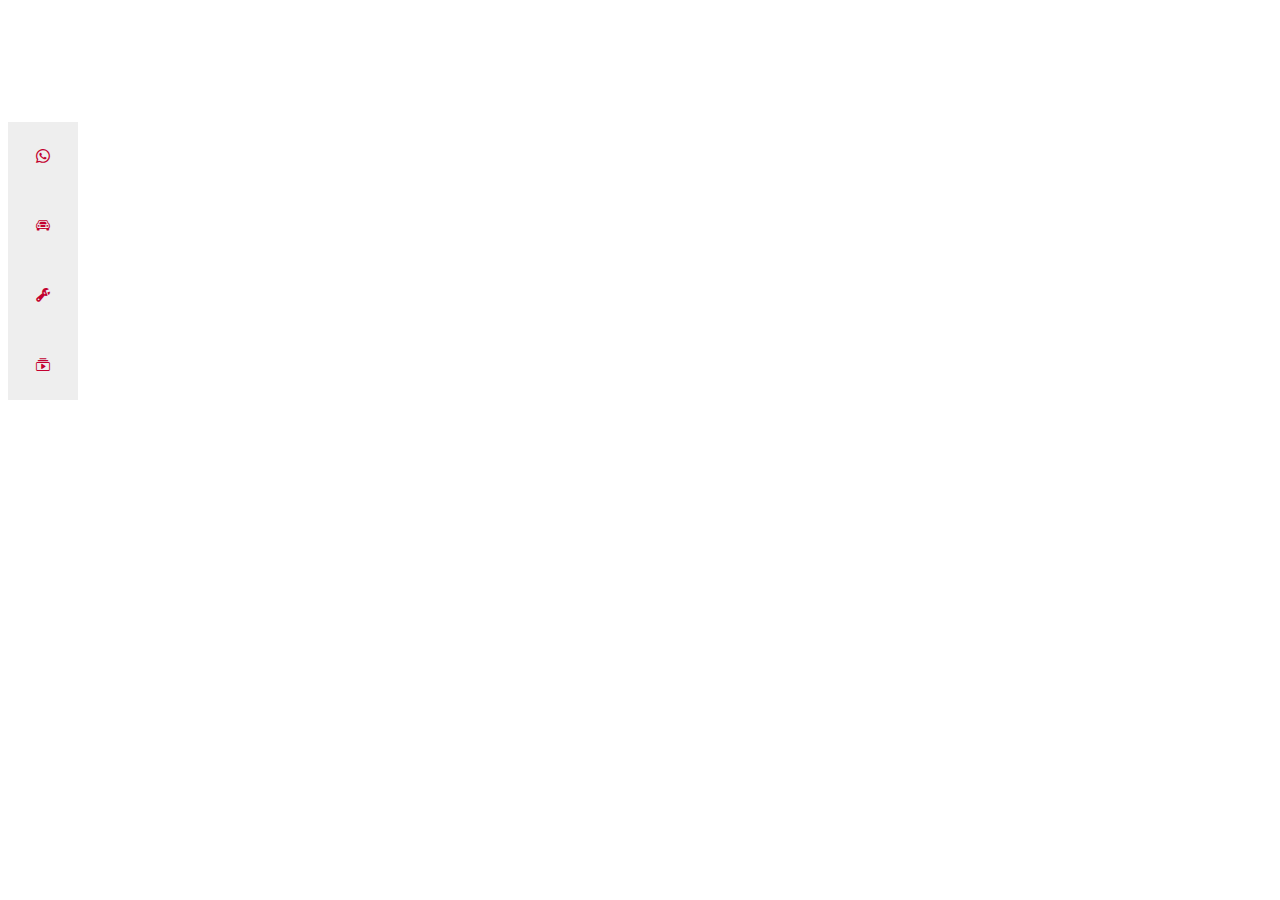
==== index.html @ 3f5aa5d8 "Merge branch 'main' into develop" ====
<!DOCTYPE html>
<html lang="en">
<head>
    <meta charset="UTF-8">
    <meta http-equiv="X-UA-Compatible" content="IE=edge">
    <meta name="viewport" content="width=device-width, initial-scale=1.0">
    <!--AGREGANDO REFERENCIA A JQUERY-->
    <script src="https://code.jquery.com/jquery-3.1.1.min.js"></script>
    <!--AGREGANDO BOOTSTRAP 5.2-->
    <script src="https://cdn.jsdelivr.net/npm/@popperjs/core@2.11.5/dist/umd/popper.min.js" integrity="sha384-Xe+8cL9oJa6tN/veChSP7q+mnSPaj5Bcu9mPX5F5xIGE0DVittaqT5lorf0EI7Vk" crossorigin="anonymous"></script>
    <script src="https://cdn.jsdelivr.net/npm/bootstrap@5.2.0/dist/js/bootstrap.min.js" integrity="sha384-ODmDIVzN+pFdexxHEHFBQH3/9/vQ9uori45z4JjnFsRydbmQbmL5t1tQ0culUzyK" crossorigin="anonymous"></script>    
    <!--AGREGANDO REFERENCIA A LOS ÍCONOS DE BOOTSTRAP-->
    <link rel="stylesheet" href="https://cdn.jsdelivr.net/npm/bootstrap-icons@1.9.1/font/bootstrap-icons.css">
    <!--AGREGANDO REFERENCIA AL CSS INTERNO-->
    <link rel="stylesheet" href="styles/style.css">
    <!--AGREGANDO REFERENCIA AL JS PROPIO-->
    <script language="JavaScript" type="text/javascript" src="scripts/script.js"></script>
    <!-- TÍTULO DE LA PÁGINA-->
    <title>Venta de Vehículos</title>
</head>
<body>
    <!--NAVBAR VA AQUÍ-->
    <!--SLIDER VA AQUÍ-->
    <!--RESTO DEL BODY-->
    <div class="container-xl text-center mt-5 text-uppercase" id="listaautos">

    </div>
    <!--MENÚ FLOTANTE A LA DERECHA-->


    <nav>
        <ul class="menuflotante">
          <li>
            <div class="home-icon">
                <i class="bi bi-whatsapp"></i>
            </div>
          </li>
          <li>
            <div class="about-icon">
                <i class="bi bi-car-front"></i>
            </div>
          </li>
          <li>
            <div class="work-icon">
                <i class="bi bi-wrench-adjustable"></i>
            </div>
          </li>
          <li>
            <div class="mail-icon">
                <i class="bi bi-collection-play"></i>
            </div>
          </li>
        </ul>
      </nav>
           
</body>
</html>
---- styles/style.css ----
*,*:before,*:after {
	box-sizing: border-box;
}
/*
:after {
	content: "";
}
*/
body {
    padding: 100px 0;
    max-width:640px;
	font-family: 'Montserrat', sans-serif;
	font-size: 14px;
    line-height:1.4;

}

nav {
    float: left;
	position: relative;
	top: 0;
    left: 0;
	background: transparent;
}

nav ul {
    list-style: none;
	text-align: center;
}

nav ul li {
	position: relative;
    width: 70px;
    cursor: pointer;
	background: #eeeeee;
    color: #c3002f;
	text-transform: uppercase;
	transition:all .4s ease-out;
}

nav ul li:after {
	position: absolute;
	background: #c3002f;
	color: white;
	top:0;
	left: 70px;
	width: 70px; height: 100%;
    opacity:.5;
    transform: perspective(400px) rotateY(90deg);
	transform-origin: 0 100%;
	transition:all .4s ease-out;
}

nav ul li:nth-child(1):after { 
	content: "Mensaje";
	line-height: 88px;
}
nav ul li:nth-child(2):after { 
	content: "Cotice";
	line-height: 88px;
}
nav ul li:nth-child(3):after { 
	content: "Soporte";
	line-height: 85px;
}
nav ul li:nth-child(4):after { 
	content: "Video";
	line-height: 70px;
}

nav ul li:hover {
	transform: translateX(-70px);
}

nav ul li:hover:after {
  opacity: 1;
	transform: perspective(400px) rotateY(0deg) scale(1) ;
}


nav ul li > div {
	display: inline-block;
	padding: 25px 0;
	background: transparent;
}

nav ul li div { position: relative; }

.menuflotante{
    padding-left: 0;
}

/* Footer */

a {
	color: #C1C1C1;
}

a:hover {
	text-decoration: underline !important;
	color: white;
}

.footer {
	margin-top: auto;
	padding-left: 0;
	padding-right: 0;
}

.sub-footer {
	background-color: #1A1A1A;
	padding-left: 70px;
	padding-right: 70px;
	margin: auto;
}

.sp-footer {
	background-color: black;
	padding-left: 170px;
	padding-right: 70px;
	margin: 0px;
}

.bi-facebook, .bi-twitter, .bi-youtube, .bi-instagram {
	margin: 0 10px;
}

.icons {
	margin-bottom: 30px;
}

.carousel-mail{
	width: 100%;
}

.slide{
	width: 100%;
}

.imgCarousel{
	width: 100%;
	height: 750px;
}

.miniatura{
	width: 100px !important;
}


.img-contenedor{
    position: relative;
    display: inline-block;
    text-align: left;
}
.texto-encima{
    position: absolute;
	color: #fff;
    top: 50px;
    left: 50px;
}

.sub-texto-encima{
	position: absolute;
	color: #fff;
    top: 100px;
    left: 50px;
}

p{
	text-align: justify;
}

.precio{
	text-align: center;
}

.card{
	padding: 5px;
	width: 100%;
	height: 100%;
	border: #f4f4f4 2px;
	border-radius: 5px;
	text-align: center;
	background-color: #f4f4f4;
	box-shadow: 0px 0px 7px 7px #C1C1C1;
}

.card h2{
	color: #c3002f;
}

.card button{
	width: 50%;
	height: 50px;
	border: none;
	background-color: #c3002f;
	color: #fff;
}
.cotizar{
	text-align: center;
}

.card button:hover{
	background-color: #c3002edf;
	text-decoration: none;
	/*box-shadow: 0px 0px 1px 1px  #c3002f;*/
	
}

.cotizar a{
	color: #fff;
	text-decoration: none;
}

.card:hover{
	background-color: #f4f4f4;
	box-shadow: 1px 1px 10px 10px #C1C1C1;
}

.thumbnail{
	margin-top: 10px;
}

.imgSec:hover{
	border: #c3002f solid 1px;
	box-shadow: 0px 0px 2px 2px #c3002f;	
	cursor: pointer;
}

/*Acordion*/
.accordion {
	background-color: #555;
	color: #fff;
	cursor: pointer;
	padding: 18px;
	width: 100%;
	border: none;
	text-align: left;
	outline: none;
	font-size: 15px;
	transition: 0.4s;
	border-top: 1px solid #fff;
	
  }
  
  .active, .accordion:hover {
	background-color: #c3002f;
	color: #fff;
  }
  
  .accordion:after {
	content: '\002B';
	color: #777;
	font-weight: bold;
	float: right;
	margin-left: 5px;
	color: #fff;
  }
  
  .active:after {
	content: "\2212";
	color: #fff;
  }
  
  .panel {
	padding: 0 18px;
	background-color: white;
	max-height: 0;
	overflow: hidden;
	transition: max-height 0.8s ease-out;
  }

  .accord-firt{
	border-top-left-radius: 5px;
	border-top-right-radius: 5px;
  }

 main img{
	width: 100%;
	border-radius: 5px;
	margin: 1px;
}

.panel{
	text-align: center;
	padding: 1px;
}
/*
.info-padre{
	position: relative;
}
*/
/*
.info-caract{
	position: absolute;
	top: 50%;
	left: 50%;
	transform: translate(-50%, -50%);
}
*/
.carac-desempeno, .carac-exterior, .carac-interior, .carac-seguridad{
	padding: 10px;
}

.info-caract{
	background-color:#777;
	color: #fff;
	border-radius: 4px;
	padding: 10px;
	width: 100%;
	height: 100%;
}

.tabla-esp table {
	border-collapse: collapse;
	width: 100%;
  }
  
.tabla-esp table th, td {
	padding: 8px;
	text-align: left;
	border-bottom: 1px solid #c3002f;
  }

table td span{
	color: #c3002f;
	font-size: 20px;
}

.tabla-esp table tr:hover {
	background-color: #fbf0f2;
  }

 .lateralDetalle{
	font-style: oblique;
	font-weight: bold;
	width: 30%;
 }

 .tabla-det table{
	width: 100%;
 }

 .tabla-det i{
	color: #c3002f;
 }

 .titulo{
	width: 100%;
	padding: 8px;
	text-align: center;
	border-bottom: 3px #c3002f solid;
 }
/*Fin Acordion*/

/*estilos para los Tabs*/

@import url(https://fonts.googleapis.com/css?family=Open+Sans:400,700);
/*
body {
  background: #B1A7A0;
	color: #FCF9F4;
  font-family: "Open Sans", "Arial";
}
*/
main {
	width: 100%;
	height: auto;
	margin: 30px auto;
	background: #3F3F3D;
	color: #fff;
	padding: 30px;
	box-shadow: 0 3px 5px rgba(0,0,0,0.2);
}
input[name=css-tabs] {
  display: none;
}
main a {
	color: #c3002f;
}
#tabs {
	padding: 0 0 0 50px;
	width: calc(100% + 50px);
	margin-left: -50px;
	background: #2B2A28;
	height: 80px;
	border-bottom: 5px solid #c3002f;
	box-shadow: 0 3px 5px rgba(0,0,0,0.2);
}
#tabs::before {
	
	display: block;
	position: absolute;
	z-index: -100;
	width: 100%;
	left: 0;
	margin-top: 16px;
	height: 80px;
	background: #2B2A28;
	border-bottom: 5px solid #c3002f;
}
#tabs::after {
	content: "";
	display: block;
	position: absolute;
	z-index: 0;
	height: 80px;
	width: 102px;
	background: #c3002f;
	transition: transform 400ms;
}
#tabs label {
	position: relative;
	z-index: 100;
	display: block;
	float: left;
  	font-size: 11px;
	text-transform: uppercase;
	text-align: center;
	width: 100px;
	height: 100%;
	border-right: 1px dotted #575654;
	cursor: pointer;
}
#tabs label:first-child {
	border-left: 1px dotted #575654;
}
#tabs label::before {
	content: "";
	display: block;
	height: 30px;
	width: 30px;
	background-position: center;
	background-repeat: no-repeat;
	background-size: contain;
	filter: invert(40%);
	margin: 10px auto;
}
#tab1::before {
	background-image: url(https://s3-us-west-2.amazonaws.com/s.cdpn.io/106891/paper-plane.png);
}
#tab2::before {
	background-image: url(https://s3-us-west-2.amazonaws.com/s.cdpn.io/106891/big-cloud.png);
}
#tab3::before {
	background-image: url(https://s3-us-west-2.amazonaws.com/s.cdpn.io/106891/folding-brochure.png);
}
#tab4::before {
	background-image: url(https://s3-us-west-2.amazonaws.com/s.cdpn.io/106891/mans-silhouette.png);
}
#radio1:checked ~ #tabs #tab1::before, #radio2:checked ~ #tabs #tab2::before, #radio3:checked ~ #tabs #tab3::before, #radio4:checked ~ #tabs #tab4::before {
	filter: invert(100%);
}
#radio1:checked ~ #tabs::after {
	transform: translateX(0);
}
#radio2:checked ~ #tabs::after {
	transform: translateX(101px);
}
#radio3:checked ~ #tabs::after {
	transform: translateX(202px);
}
#radio4:checked ~ #tabs::after {
	transform: translateX(303px);
}
#content {
	position: relative;
	height: 500px;
}
#content::before {
	
	display: block;
	position: absolute;
	width: 0;
	height: 0;
	margin-left: -50px;
	border-top: 8px solid #000;
	border-right: 10px solid #000;
	border-left: 10px solid transparent;
	border-bottom: 8px solid transparent;
}
#content::after {
	
	display: block;
	position: absolute;
	width: 0;
	height: 0;
	margin-left: calc(100% + 30px);
	border-top: 8px solid #000;
	border-left: 10px solid #000;
	border-right: 10px solid transparent;
	border-bottom: 8px solid transparent;
}
#content section {
	position: absolute;
	transform: translateY(50px);
	opacity: 0;
	transition: transform 500ms, opacity 500ms;
}
#radio1:checked ~ #content #content1, #radio2:checked ~ #content #content2, #radio3:checked ~ #content #content3, #radio4:checked ~ #content #content4 {
	transform: translateY(0);
	opacity: 1;
}

.seccionTabs{
	height: auto;
}

@media (max-width:990px) {
	main{
		height: 980px;
	}
}



@media (max-width:482px) {

	main{
		height: 1020px;
	}

	#tabs label{
		position: relative;
		z-index: 100;
		display: block;
		float: left;
		font-size: 7px;
		text-transform: uppercase;
		text-align: center;
		width: 70px;
		height: 100%;
		border-right: 1px dotted #575654;
		cursor: pointer;
	}

	main input{
		width: 70px;
		height: 100%;
	}

	#tabs::after {
		content: "";
		display: block;
		position: absolute;
		z-index: 0;
		height: 80px;
		width: 72px;
		background: #c3002f;
		transition: transform 400ms;
	}
	#tabs::before {
	
		display: block;
		position: absolute;
		z-index: -100;
		width: 100%;
		left: 0;
		margin-top: 16px;
		height: 80px;
		background: #2B2A28;
		border-bottom: 5px solid #c3002f;
	}

	#radio1:checked ~ #tabs::after {
		transform: translateX(0);
	}
	#radio2:checked ~ #tabs::after {
		transform: translateX(70px);
	}
	#radio3:checked ~ #tabs::after {
		transform: translateX(140px);
	}
	#radio4:checked ~ #tabs::after {
		transform: translateX(210px);
	}

	.lateralDetalle{
		font-style: oblique;
		font-weight: bold;
		width: 50%;
	 }
	
}



/* paginaDetalle actualizado (responsive) */
.card-title, .card-text {
	margin-top: 10px;
	margin-left: 10px;
}

.foot-titles {
	text-align: center !important;
}

.seleccionar-vehiculo {
	height: 5px;
	width: 10%;
	padding: 0px;
	margin-left: 14px;
	opacity: 1;
	background-color: #c3002f;
	border-width: 0;
}

.car-name, .cta-explore, .cta-explore-btn {
	text-decoration: none;
	color: black;
	display: inline-block;
}

.car-name:hover {
	text-decoration: none !important;
	color: black;
}

.cta-explore:hover {
	color: #c3002f;
	text-decoration: none !important;
	transition: all .3s;
}

.cta-explore:hover ~ a {
	color: #c3002f;
	scale: 2;
	transition: all 0.5s;
	position: relative;
	margin-left: 10px;
	top: 1px;
}

.cta-division {
	border-style: dashed;
	opacity: 1;
	border-color: #c3002f;
}

.vehicle-strapling {
	font-weight: bold;
}

.imagencarro{
	width: 25em;
	height: 12em;
}
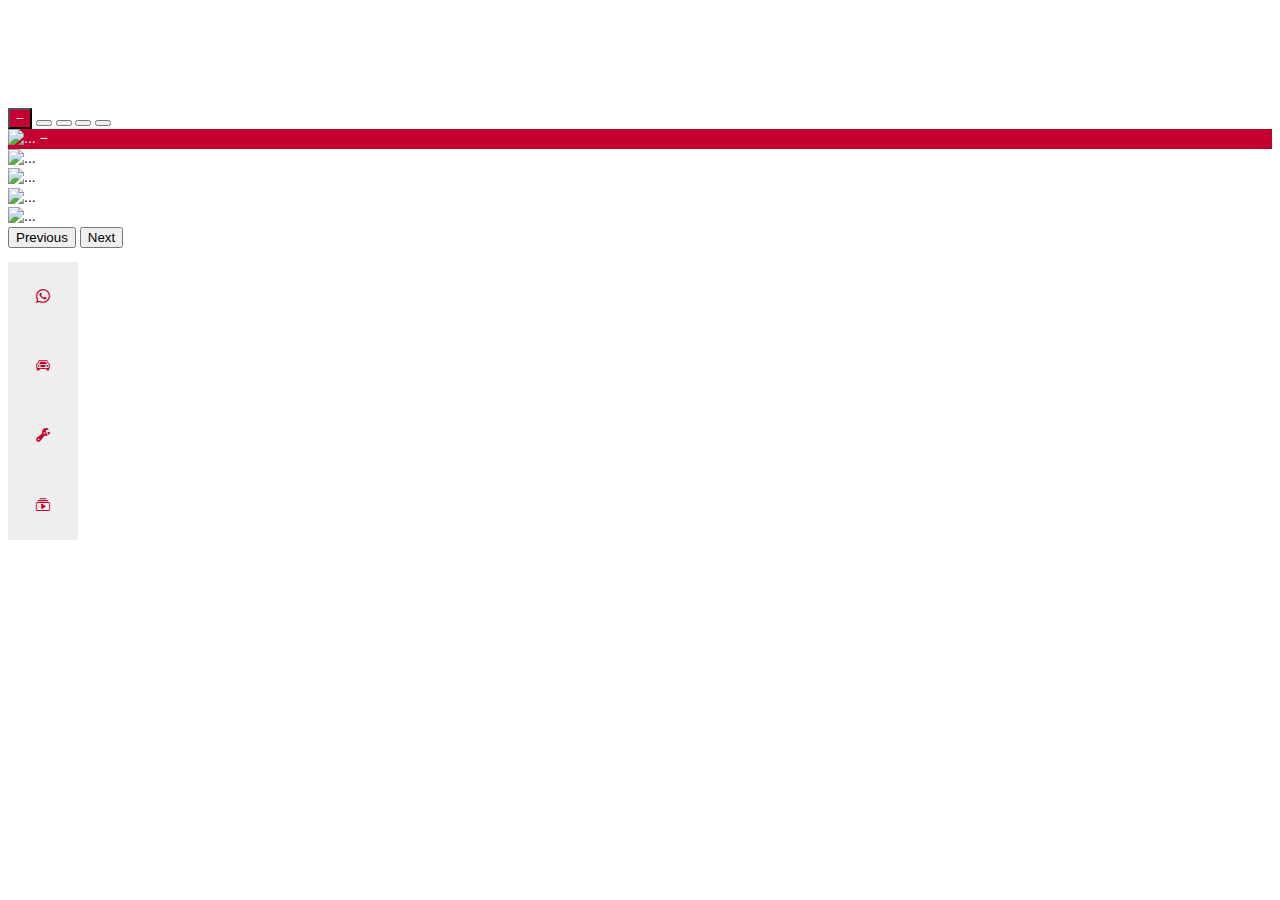
==== commit 37448450: "Agregar el slider de vuelta" ====
--- a/index.html
+++ b/index.html
@@ -21,6 +21,45 @@
 <body>
     <!--NAVBAR VA AQUÍ-->
     <!--SLIDER VA AQUÍ-->
+
+    <div class="carousel-mail">
+      <div id="carouselExampleIndicators" class="carousel slide" data-bs-ride="true">
+          <div class="carousel-indicators">
+            <button type="button" data-bs-target="#carouselExampleIndicators" data-bs-slide-to="0" class="active" aria-current="true" aria-label="Slide 1"></button>
+            <button type="button" data-bs-target="#carouselExampleIndicators" data-bs-slide-to="1" aria-label="Slide 2"></button>
+            <button type="button" data-bs-target="#carouselExampleIndicators" data-bs-slide-to="2" aria-label="Slide 3"></button>
+            <button type="button" data-bs-target="#carouselExampleIndicators" data-bs-slide-to="3" aria-label="Slide 4"></button>
+            <button type="button" data-bs-target="#carouselExampleIndicators" data-bs-slide-to="4" aria-label="Slide 5"></button>
+          </div>
+          <div class="carousel-inner">
+            <div class="carousel-item active">
+              <img class="imgCarousel" src="img/car-1.jpg" class="d-block w-100" alt="...">
+            </div>
+            <div class="carousel-item">
+              <img class="imgCarousel" src="img/car-2.jpg" class="d-block w-100" alt="...">
+            </div>
+            <div class="carousel-item">
+              <img class="imgCarousel" src="img/car-3.jpg" class="d-block w-100" alt="...">
+            </div>
+            <div class="carousel-item">
+              <img class="imgCarousel" src="img/car-4.jpg" class="d-block w-100" alt="...">
+            </div>
+            <div class="carousel-item">
+              <img class="imgCarousel" src="img/car-5.jpg" class="d-block w-100" alt="...">
+            </div>
+          </div>
+          <button class="carousel-control-prev" type="button" data-bs-target="#carouselExampleIndicators" data-bs-slide="prev">
+            <span class="carousel-control-prev-icon" aria-hidden="true"></span>
+            <span class="visually-hidden">Previous</span>
+          </button>
+          <button class="carousel-control-next" type="button" data-bs-target="#carouselExampleIndicators" data-bs-slide="next">
+            <span class="carousel-control-next-icon" aria-hidden="true"></span>
+            <span class="visually-hidden">Next</span>
+          </button>
+        </div>
+
+  </div>
+   
     <!--RESTO DEL BODY-->
     <div class="container-xl text-center mt-5 text-uppercase" id="listaautos">
 
--- a/styles/style.css
+++ b/styles/style.css
@@ -8,7 +8,6 @@
 */
 body {
     padding: 100px 0;
-    max-width:640px;
 	font-family: 'Montserrat', sans-serif;
 	font-size: 14px;
     line-height:1.4;
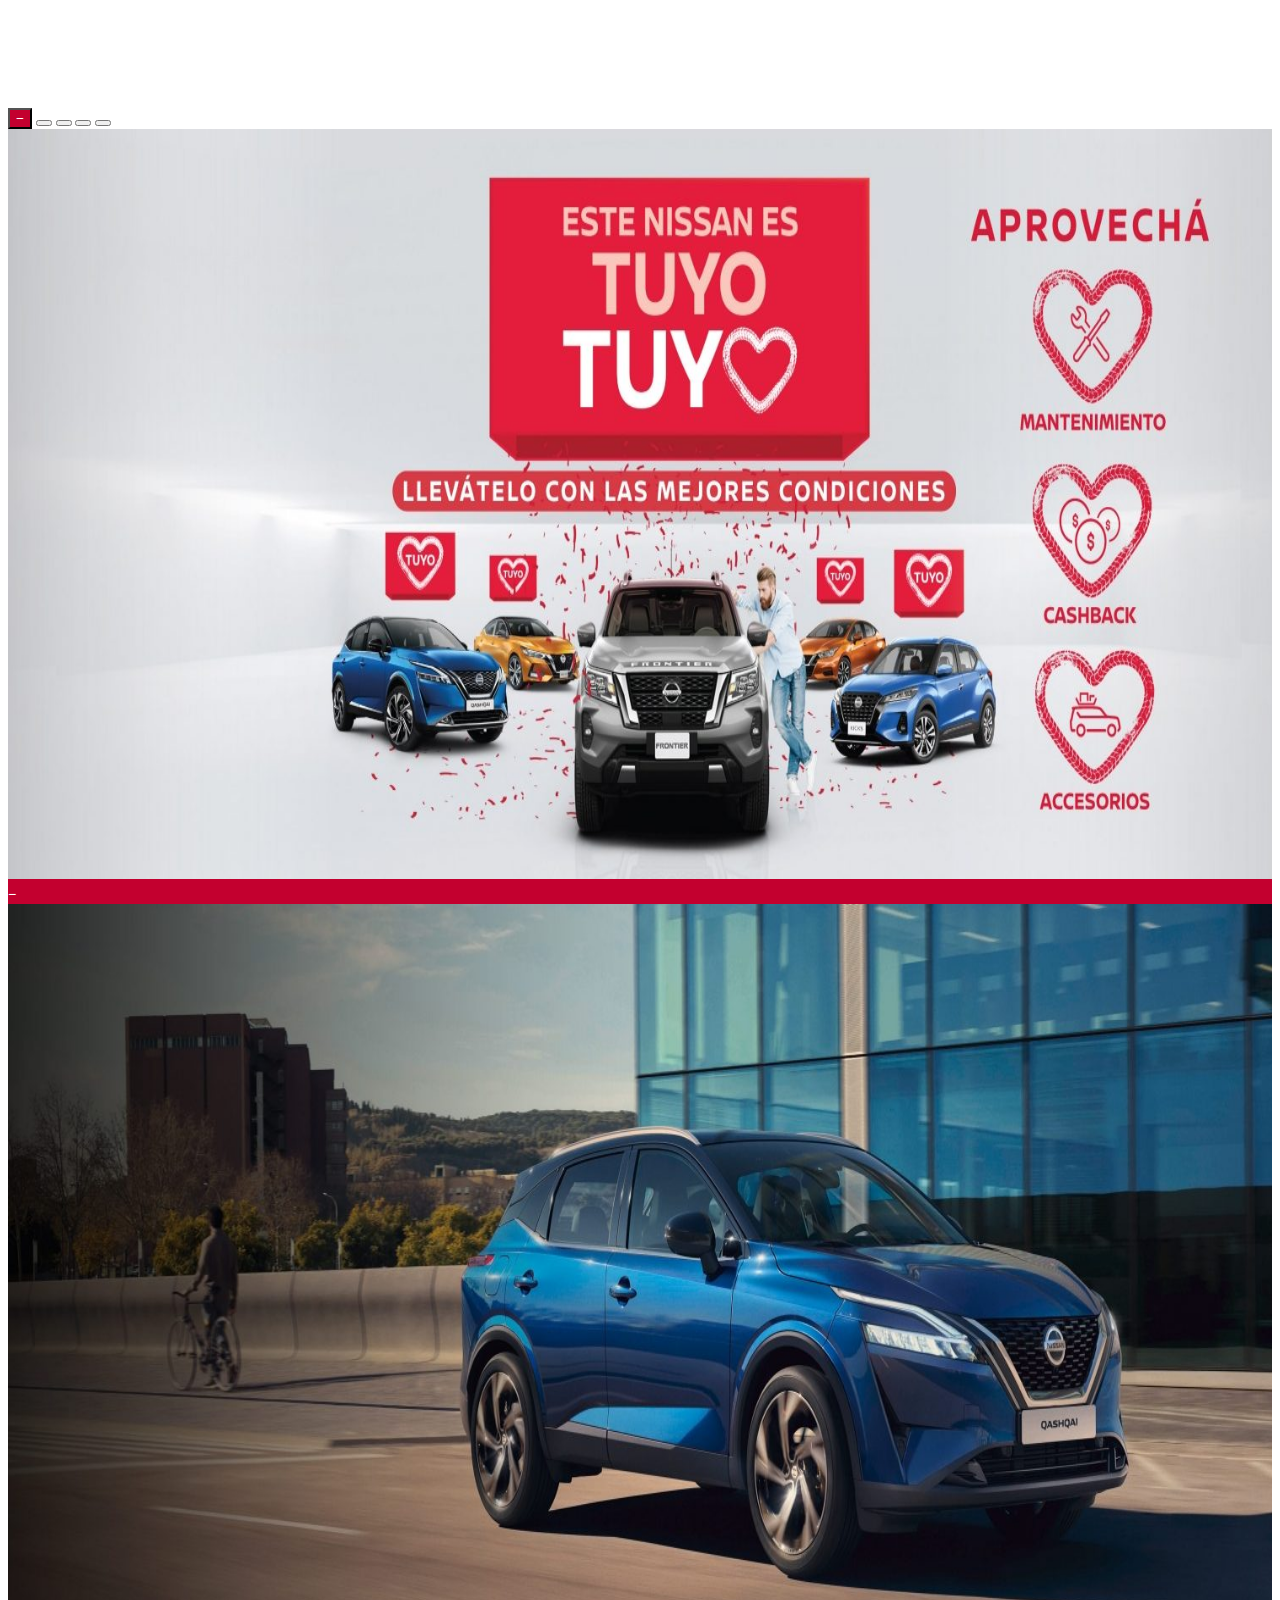
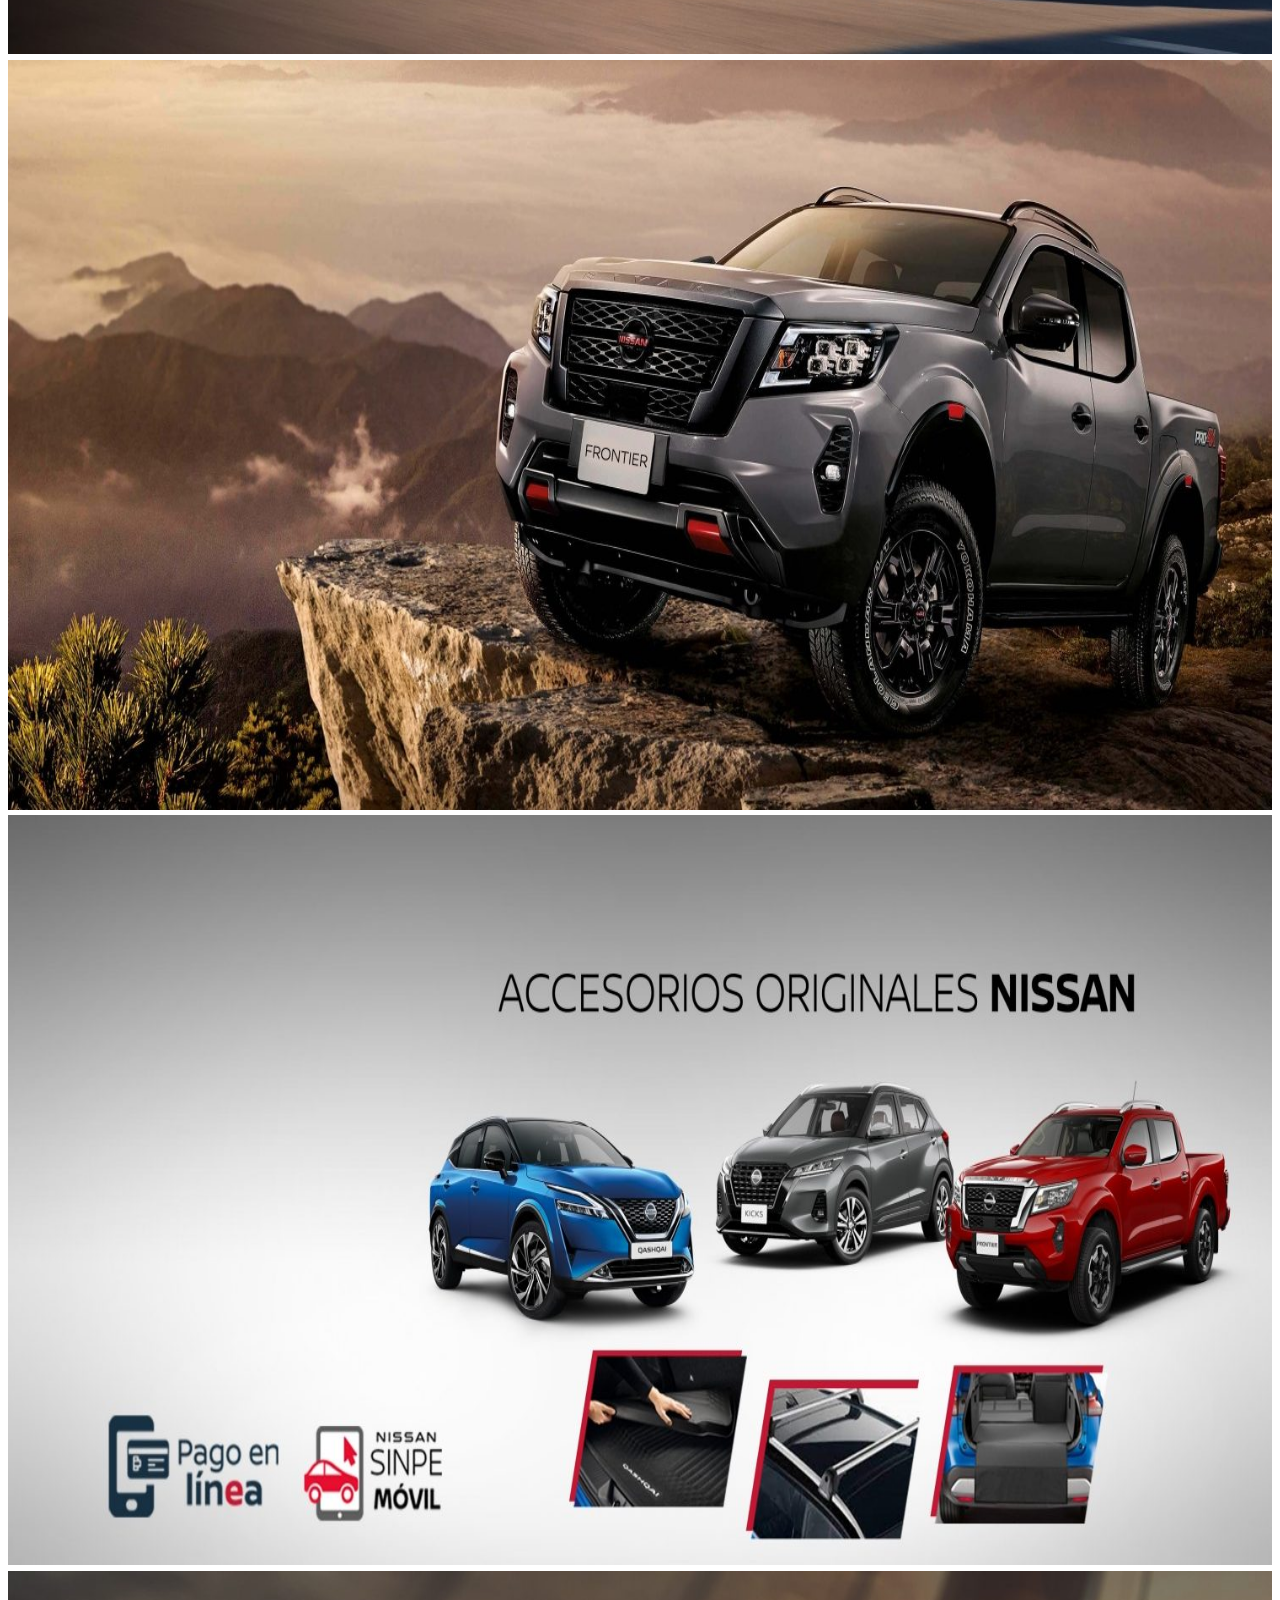
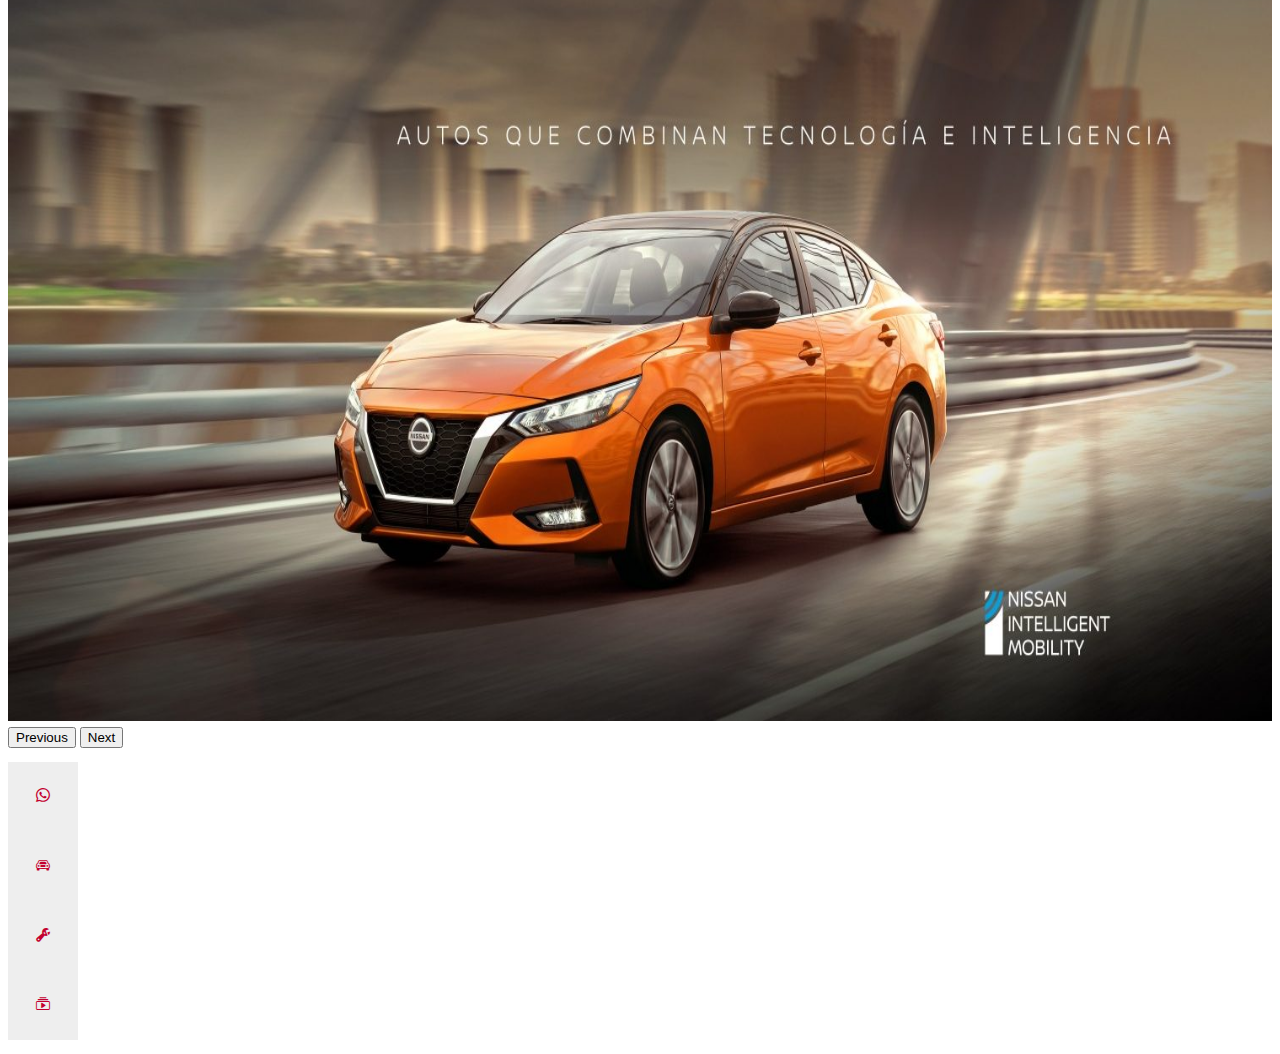
==== commit f5e61ca1: "Recuperando cambios perdidos" ====
--- a/index.html
+++ b/index.html
@@ -6,6 +6,8 @@
     <meta name="viewport" content="width=device-width, initial-scale=1.0">
     <!--AGREGANDO REFERENCIA A JQUERY-->
     <script src="https://code.jquery.com/jquery-3.1.1.min.js"></script>
+    <!--REFERENCIA A BOOTSTRAP 5.2-->
+    <link href="https://cdn.jsdelivr.net/npm/bootstrap@5.2.0/dist/css/bootstrap.min.css" rel="stylesheet" integrity="sha384-gH2yIJqKdNHPEq0n4Mqa/HGKIhSkIHeL5AyhkYV8i59U5AR6csBvApHHNl/vI1Bx" crossorigin="anonymous">
     <!--AGREGANDO BOOTSTRAP 5.2-->
     <script src="https://cdn.jsdelivr.net/npm/@popperjs/core@2.11.5/dist/umd/popper.min.js" integrity="sha384-Xe+8cL9oJa6tN/veChSP7q+mnSPaj5Bcu9mPX5F5xIGE0DVittaqT5lorf0EI7Vk" crossorigin="anonymous"></script>
     <script src="https://cdn.jsdelivr.net/npm/bootstrap@5.2.0/dist/js/bootstrap.min.js" integrity="sha384-ODmDIVzN+pFdexxHEHFBQH3/9/vQ9uori45z4JjnFsRydbmQbmL5t1tQ0culUzyK" crossorigin="anonymous"></script>    
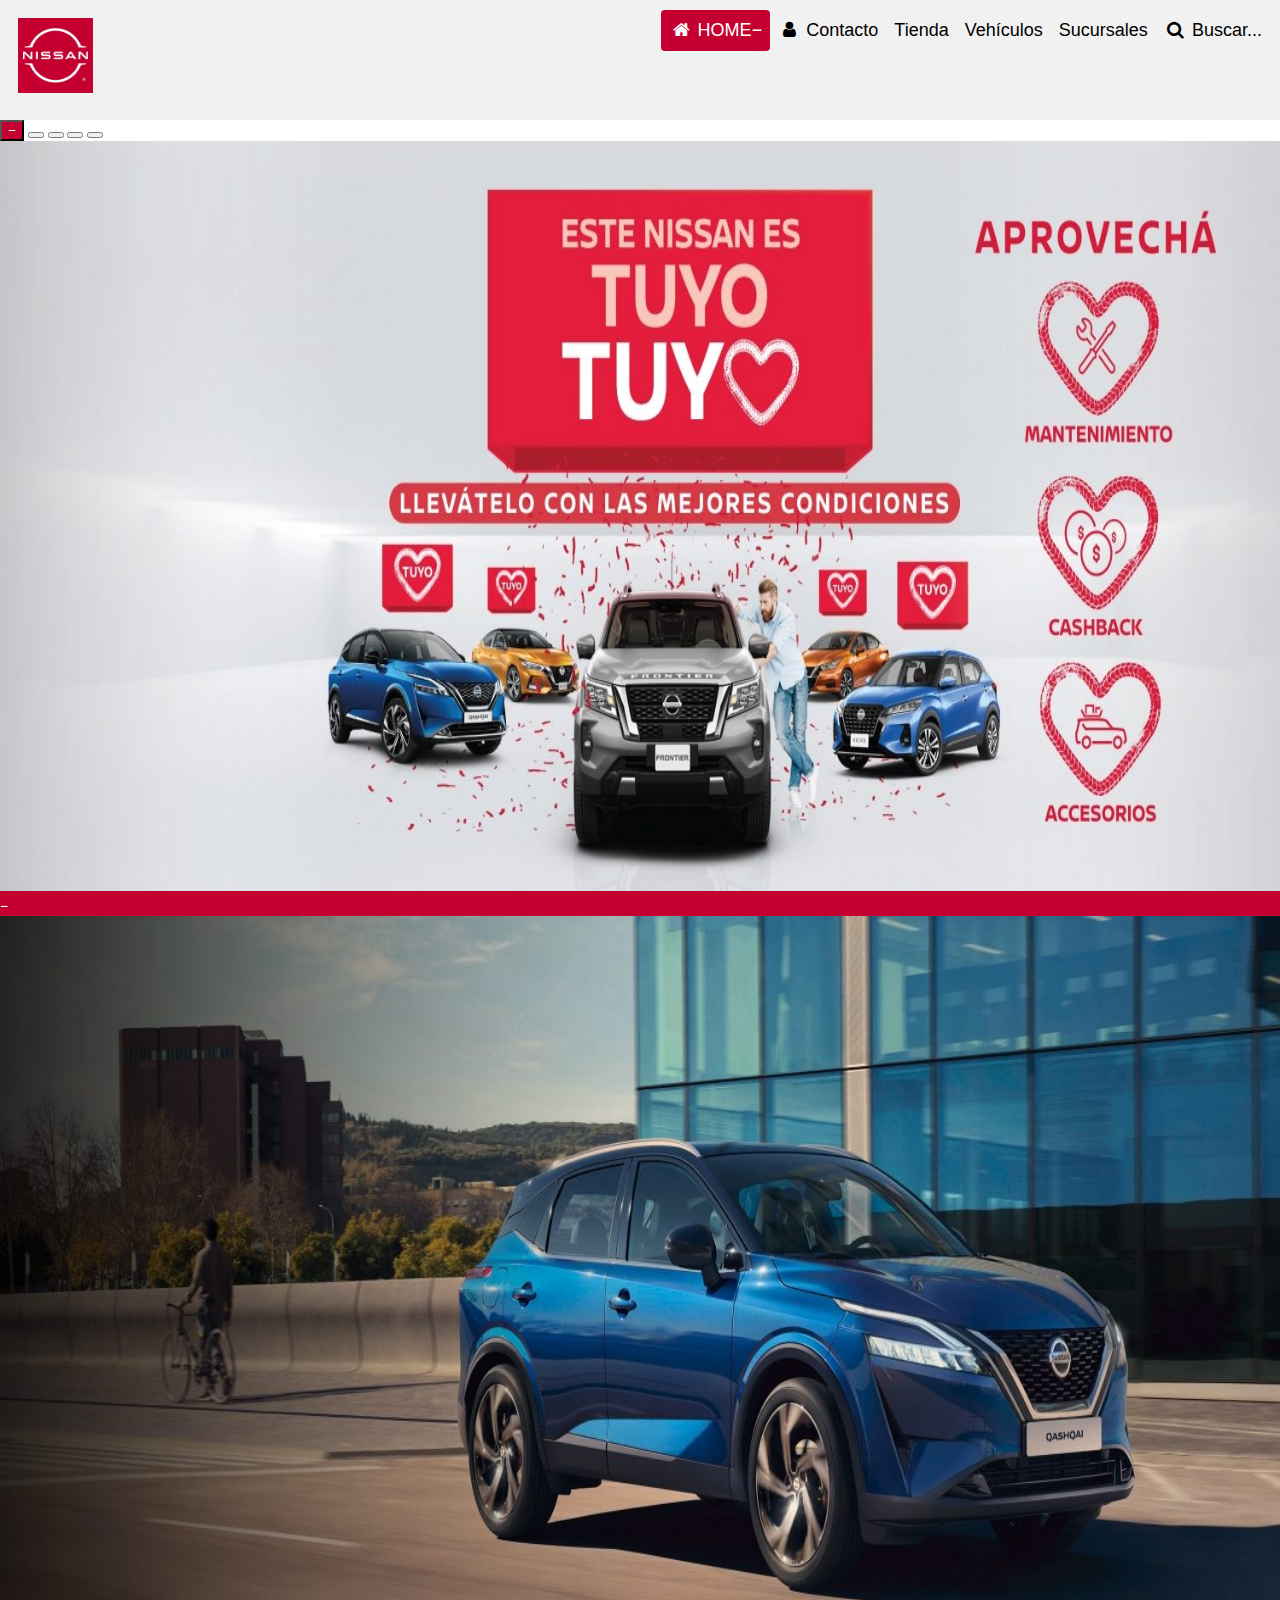
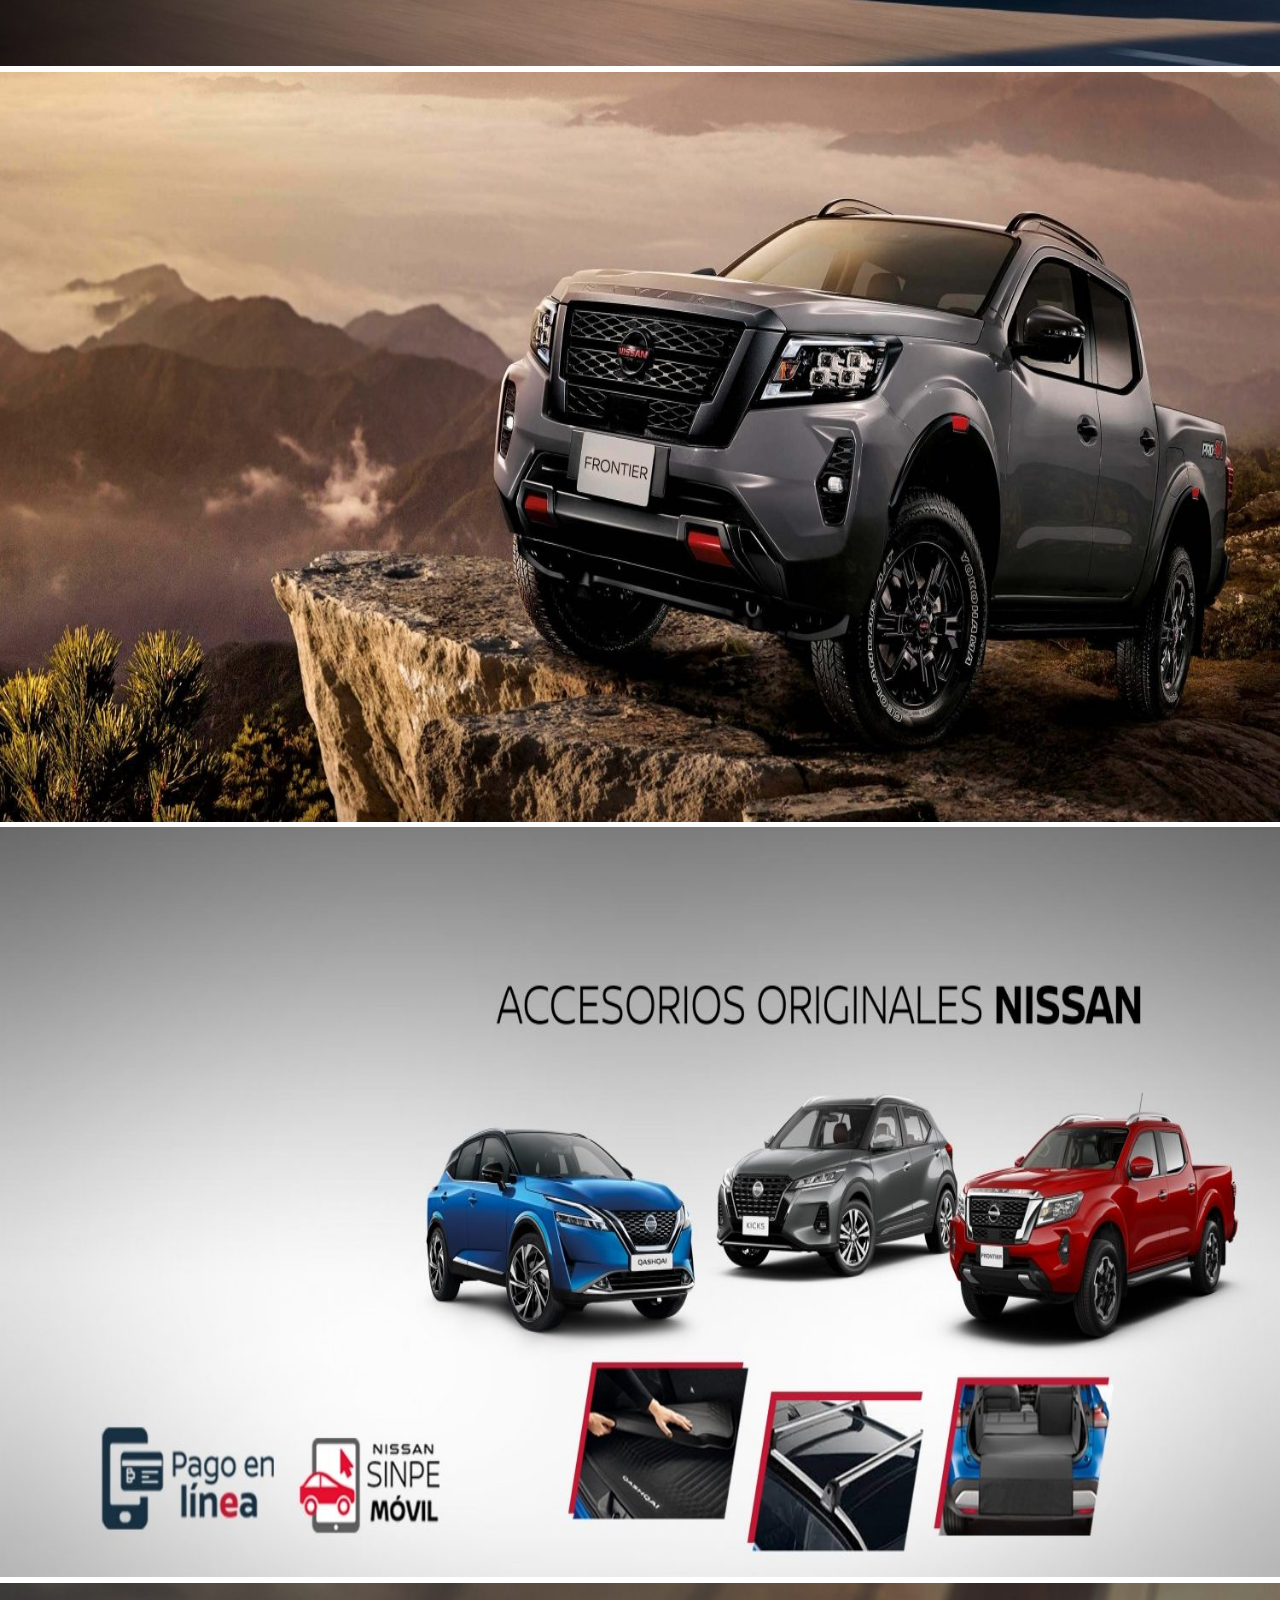
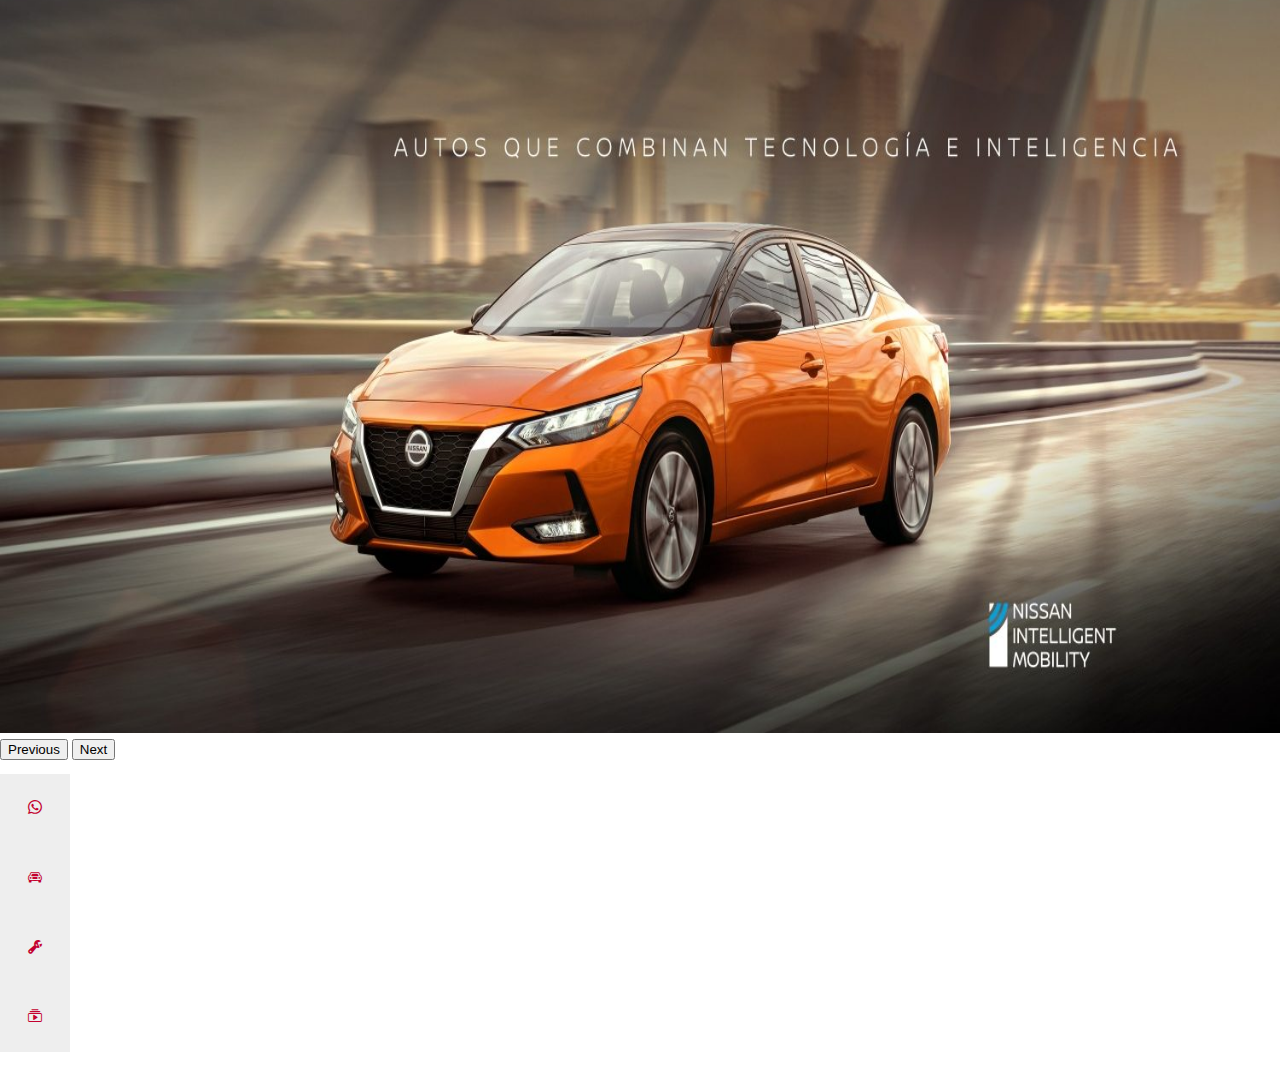
==== commit 6d356043: "navbar pendiente iconos y json completo" ====
--- a/index.html
+++ b/index.html
@@ -17,11 +17,26 @@
     <link rel="stylesheet" href="styles/style.css">
     <!--AGREGANDO REFERENCIA AL JS PROPIO-->
     <script language="JavaScript" type="text/javascript" src="scripts/script.js"></script>
+    <!--Iconos NUEVO-->
+    <link rel="stylesheet" href="https://cdnjs.cloudflare.com/ajax/libs/font-awesome/4.7.0/css/font-awesome.min.css">
     <!-- TÍTULO DE LA PÁGINA-->
     <title>Venta de Vehículos</title>
 </head>
 <body>
     <!--NAVBAR VA AQUÍ-->
+    <div class="header">
+      <a href="#default" class="logo"><img src="img/logo.jpg" alt=""></a>
+      <div class="header-right">
+        <a class="active" href="#home"><i class="fa fa-fw fa-home"></i> HOME</a>
+        <a href="#contact"><i class="fa fa-fw fa-user"></i> Contacto </a>
+        <a href="#about"> <i class="fa-regular fa-store"></i> Tienda </a>
+        <a href="#about"> <i class="fa-solid fa-cars"></i> Vehículos </a>
+        <a href="#about"><i class="fa-solid fa-car-building"></i> Sucursales </a>
+        <a href=""><i class="fa fa-fw fa-search"></i> Buscar... </a>
+      </div>
+    </div>
+
+
     <!--SLIDER VA AQUÍ-->
 
     <div class="carousel-mail">
@@ -93,6 +108,9 @@
           </li>
         </ul>
       </nav>
+
+
+
            
 </body>
 </html>--- a/styles/style.css
+++ b/styles/style.css
@@ -7,11 +7,12 @@
 }
 */
 body {
-    padding: 100px 0;
+    /*padding: 100px 0;*/ /*nuevo*/
 	font-family: 'Montserrat', sans-serif;
 	font-size: 14px;
     line-height:1.4;
-
+	margin: 0; /*nuevo*/
+	
 }
 
 nav {
@@ -645,3 +646,72 @@
 	height: 12em;
 }
 
+/*NAVBAR*/
+
+
+  
+  .header {
+	
+
+	background-color: #f1f1f1;
+	padding: 10px 10px;
+	position: fixed;
+  	top: 0;
+	width: 100%;
+	height: 120px;
+	text-align: center;
+	justify-content: center;
+
+  }
+  
+  .header a {
+	float: left;
+	color: black;
+	text-align: center;
+	padding: 8px;
+	text-decoration: none;
+	font-size: 18px; 
+	/* line-height: 25px; */
+	border-radius: 4px;
+	
+  }
+  
+
+  
+  .header a:hover {
+	background-color: #ddd;
+	color: black;
+	text-transform: none;
+  }
+  
+  .header a.active {
+	background-color: #c3002f;
+	color: white;
+	text-decoration: none;
+  }
+  
+  .header-right {
+	float: right;
+	align-items: center;
+  }
+  
+  @media screen and (max-width: 500px) {
+	.header a {
+	  float: none;
+	  display: block;
+	  text-align: left;
+	}
+	
+	.header-right {
+	  float: none;
+	}
+
+  }
+
+  .carousel-mail{
+	margin-top: 120px;
+  }
+
+  .header img{
+	width: 75px;
+  }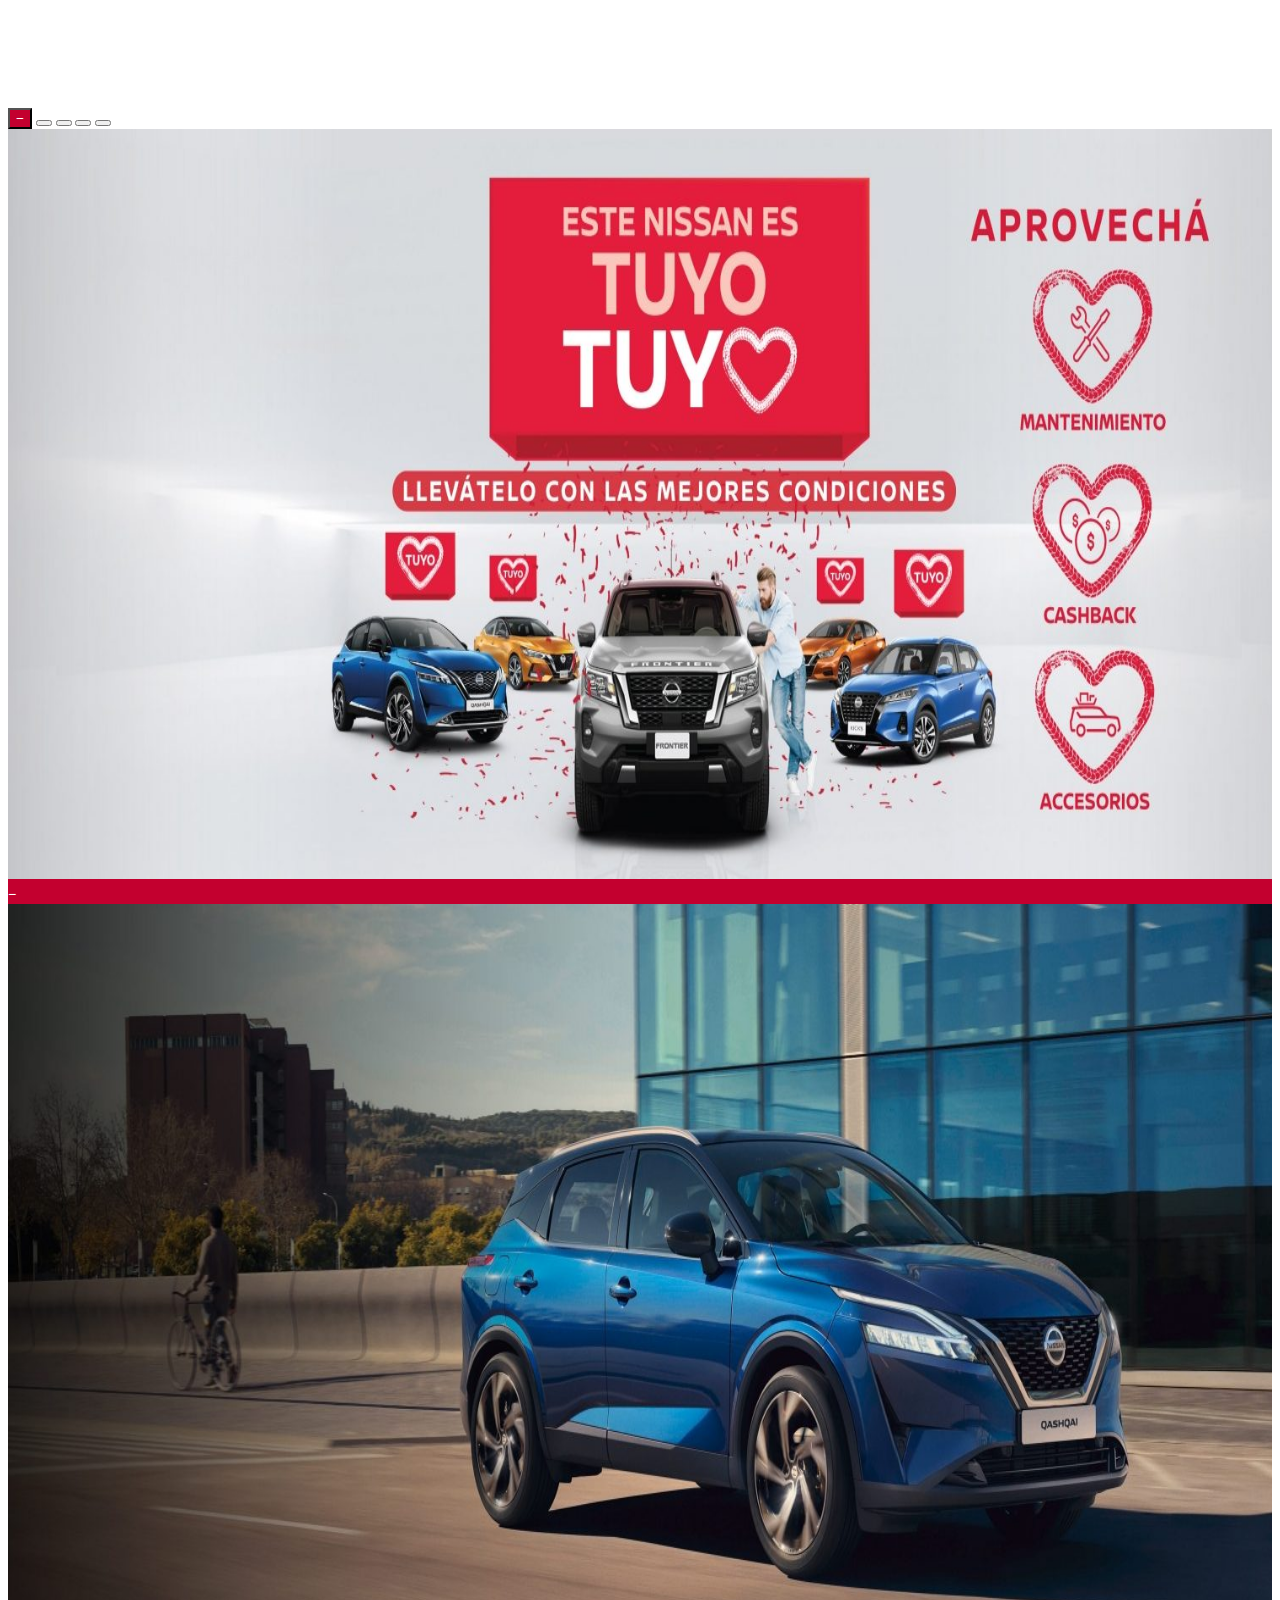
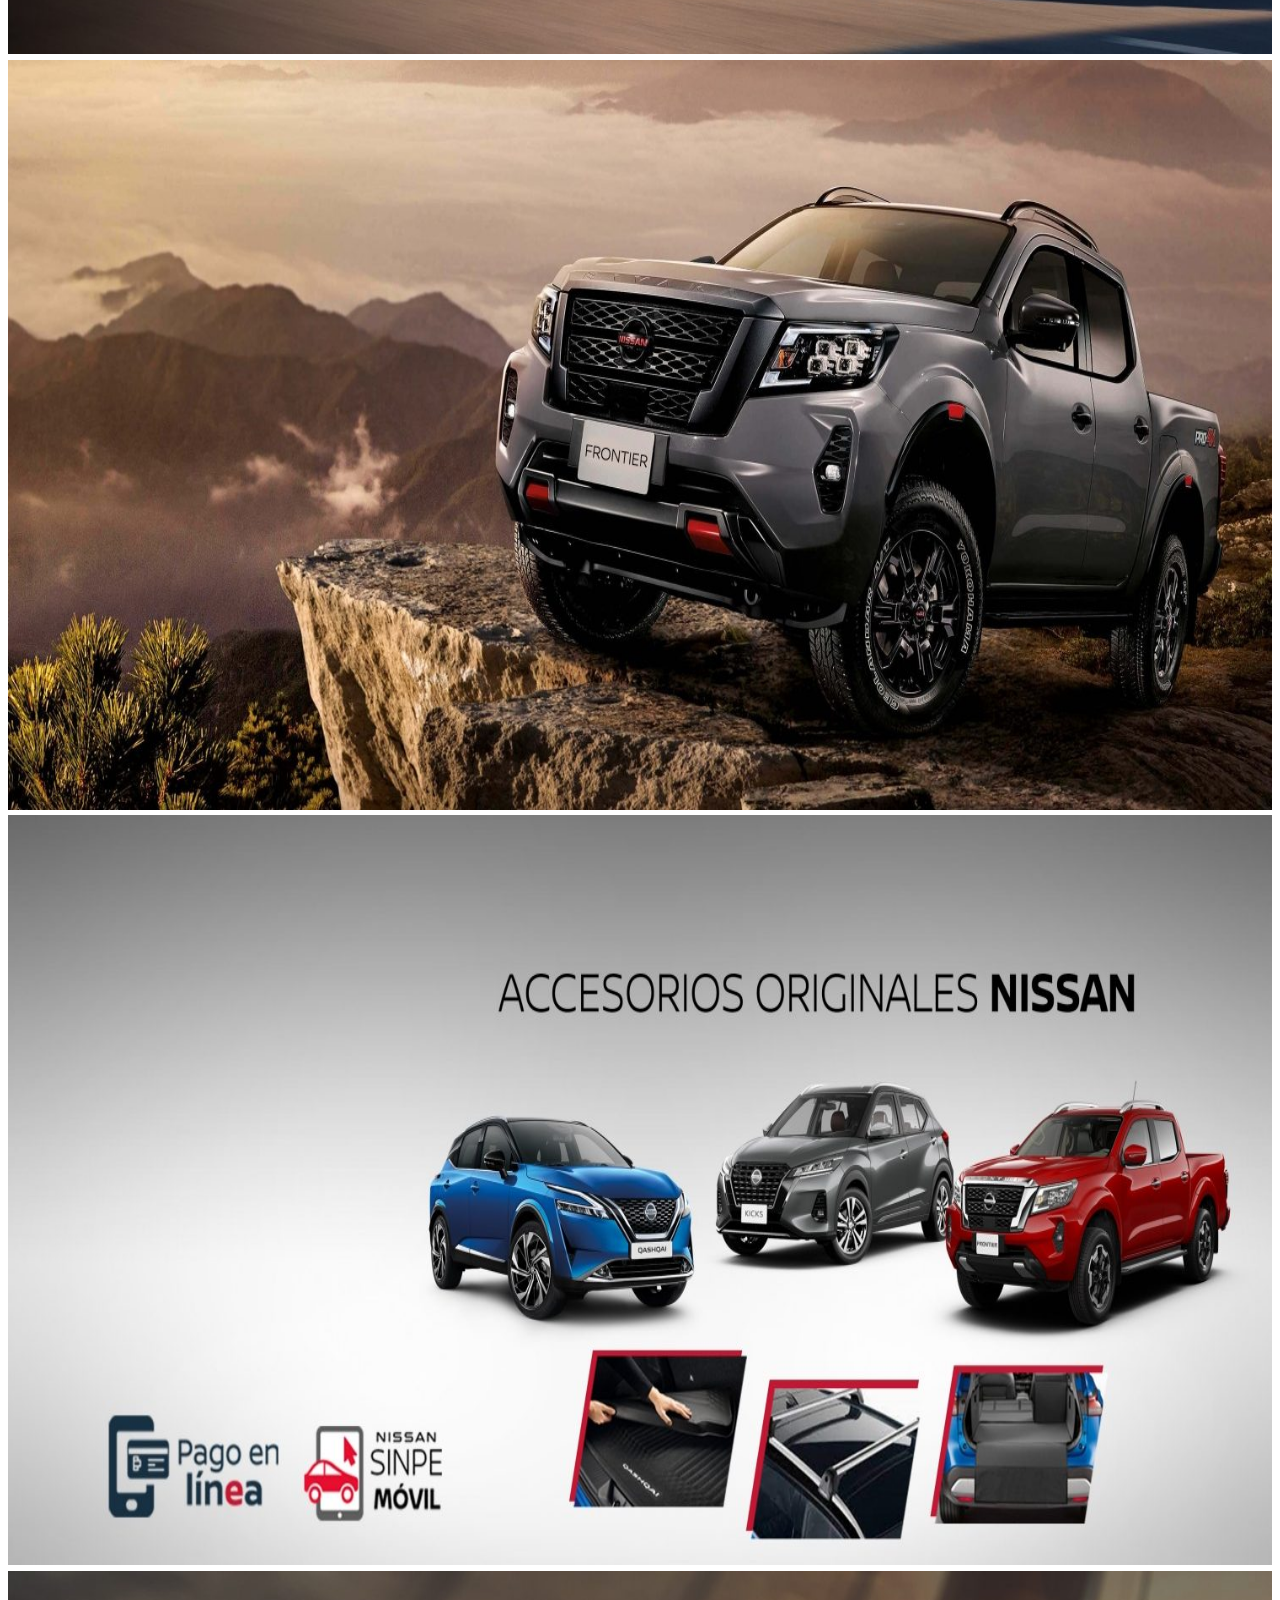
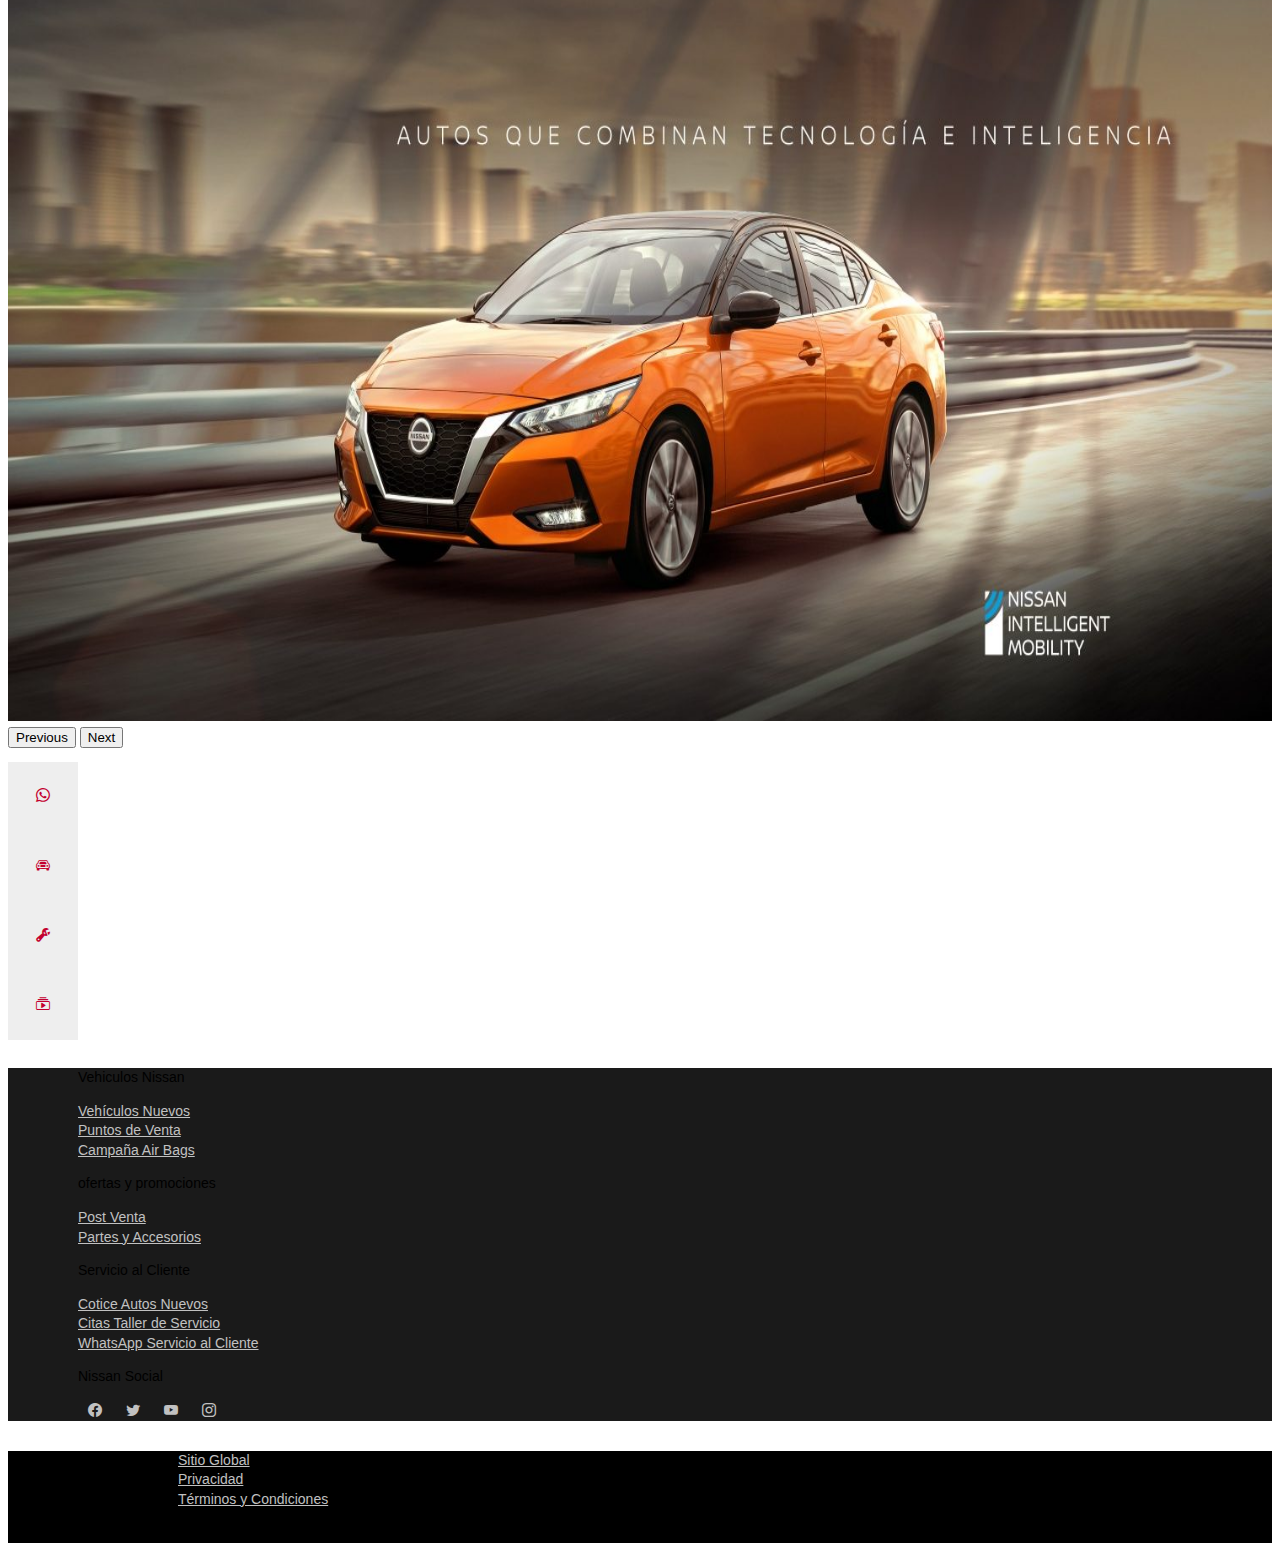
==== commit 30caba35: "Agregando el footer" ====
--- a/index.html
+++ b/index.html
@@ -17,26 +17,11 @@
     <link rel="stylesheet" href="styles/style.css">
     <!--AGREGANDO REFERENCIA AL JS PROPIO-->
     <script language="JavaScript" type="text/javascript" src="scripts/script.js"></script>
-    <!--Iconos NUEVO-->
-    <link rel="stylesheet" href="https://cdnjs.cloudflare.com/ajax/libs/font-awesome/4.7.0/css/font-awesome.min.css">
     <!-- TÍTULO DE LA PÁGINA-->
     <title>Venta de Vehículos</title>
 </head>
 <body>
     <!--NAVBAR VA AQUÍ-->
-    <div class="header">
-      <a href="#default" class="logo"><img src="img/logo.jpg" alt=""></a>
-      <div class="header-right">
-        <a class="active" href="#home"><i class="fa fa-fw fa-home"></i> HOME</a>
-        <a href="#contact"><i class="fa fa-fw fa-user"></i> Contacto </a>
-        <a href="#about"> <i class="fa-regular fa-store"></i> Tienda </a>
-        <a href="#about"> <i class="fa-solid fa-cars"></i> Vehículos </a>
-        <a href="#about"><i class="fa-solid fa-car-building"></i> Sucursales </a>
-        <a href=""><i class="fa fa-fw fa-search"></i> Buscar... </a>
-      </div>
-    </div>
-
-
     <!--SLIDER VA AQUÍ-->
 
     <div class="carousel-mail">
@@ -109,8 +94,73 @@
         </ul>
       </nav>
 
-
-
-           
+      <!-- FOOTER VA AQUI -->
+      <div class="container-fluid text-white footer">
+        <div class="row pt-3 sub-footer text-center">
+          <!-- vehiculos nissan -->
+          <div class="col-xs-12 col-md-6 col-lg-3">
+            <p class="h5 mb-4 text-uppercase">Vehiculos Nissan</p>
+            <div class="mb-3">
+              <a href="#" class="text-decoration-none">Vehículos Nuevos</a>
+            </div>
+            <div class="mb-3">
+              <a href="#" class="text-decoration-none">Puntos de Venta</a>
+            </div>
+            <div class="mb-3">
+              <a href="#" class="text-decoration-none">Campaña Air Bags</a>
+            </div>
+          </div>
+          <!-- ofertas y promociones -->
+          <div class="col-xs-12 col-md-6 col-lg-3">
+            <p class="h5 mb-4 text-uppercase">ofertas y promociones</p>
+            <div class="mb-3">
+              <a href="#" class="text-decoration-none">Post Venta</a>
+            </div>
+            <div class="mb-3">
+              <a href="#" class="text-decoration-none">Partes y Accesorios</a>
+            </div>
+          </div>
+          <!-- servicio al cliente -->
+          <div class="col-xs-12 col-md-6 col-lg-3">
+            <p class="h5 mb-4 text-uppercase">Servicio al Cliente</p>
+            <div class="mb-3">
+              <a href="#" class="text-decoration-none">Cotice Autos Nuevos</a>
+            </div>
+            <div class="mb-3">
+              <a href="#" class="text-decoration-none">Citas Taller de Servicio</a>
+            </div>
+            <div class="mb-3">
+              <a href="#" class="text-decoration-none">WhatsApp Servicio al Cliente</a>
+            </div>
+          </div>
+          <!-- nissan social -->
+          <div class="col-xs-12 col-md-6 col-lg-3">
+            <p class="h5 mb-4 text-uppercase">Nissan Social</p>
+            <div class="icons">
+              <a href="#" class="bi bi-facebook"></a>
+              <a href="#" class="bi bi-twitter"></a>
+              <a href="#" class="bi bi-youtube"></a>
+              <a href="#" class="bi bi-instagram"></a>
+            </div>
+          </div>
+        </div>
+        <!-- final negro del footer -->
+        <div class="sp-footer pt-3">
+          <div class="row">
+            <div class="col-xs-12 col-md-6">
+              <a href="#" class="text-start text-decoration-none">Sitio Global</a>
+            </div>
+              <div class="col-xs-12 col-md-3 col-lg-2">
+                <a href="#" class="text-decoration-none">Privacidad</a>
+              </div>
+              <div class="col-xs-12 col-md-3 col-lg-2">
+                <a href="#" class="text-decoration-none">Términos y Condiciones</a>
+              </div>
+              <div class="col-xs-12 col-md-3 col-lg-2">
+                <p class="copyright-text">© Nissan 2022</p>
+              </div>
+          </div>
+        </div>
+      </div>      
 </body>
 </html>--- a/styles/style.css
+++ b/styles/style.css
@@ -7,12 +7,13 @@
 }
 */
 body {
-    /*padding: 100px 0;*/ /*nuevo*/
+    padding: 100px 0 0 0;
 	font-family: 'Montserrat', sans-serif;
 	font-size: 14px;
     line-height:1.4;
-	margin: 0; /*nuevo*/
-	
+	display: flex;
+	flex-direction: column;
+	min-height: 100vh;
 }
 
 nav {
@@ -88,6 +89,7 @@
 
 .menuflotante{
     padding-left: 0;
+	float: left;
 }
 
 /* Footer */
@@ -646,72 +648,3 @@
 	height: 12em;
 }
 
-/*NAVBAR*/
-
-
-  
-  .header {
-	
-
-	background-color: #f1f1f1;
-	padding: 10px 10px;
-	position: fixed;
-  	top: 0;
-	width: 100%;
-	height: 120px;
-	text-align: center;
-	justify-content: center;
-
-  }
-  
-  .header a {
-	float: left;
-	color: black;
-	text-align: center;
-	padding: 8px;
-	text-decoration: none;
-	font-size: 18px; 
-	/* line-height: 25px; */
-	border-radius: 4px;
-	
-  }
-  
-
-  
-  .header a:hover {
-	background-color: #ddd;
-	color: black;
-	text-transform: none;
-  }
-  
-  .header a.active {
-	background-color: #c3002f;
-	color: white;
-	text-decoration: none;
-  }
-  
-  .header-right {
-	float: right;
-	align-items: center;
-  }
-  
-  @media screen and (max-width: 500px) {
-	.header a {
-	  float: none;
-	  display: block;
-	  text-align: left;
-	}
-	
-	.header-right {
-	  float: none;
-	}
-
-  }
-
-  .carousel-mail{
-	margin-top: 120px;
-  }
-
-  .header img{
-	width: 75px;
-  }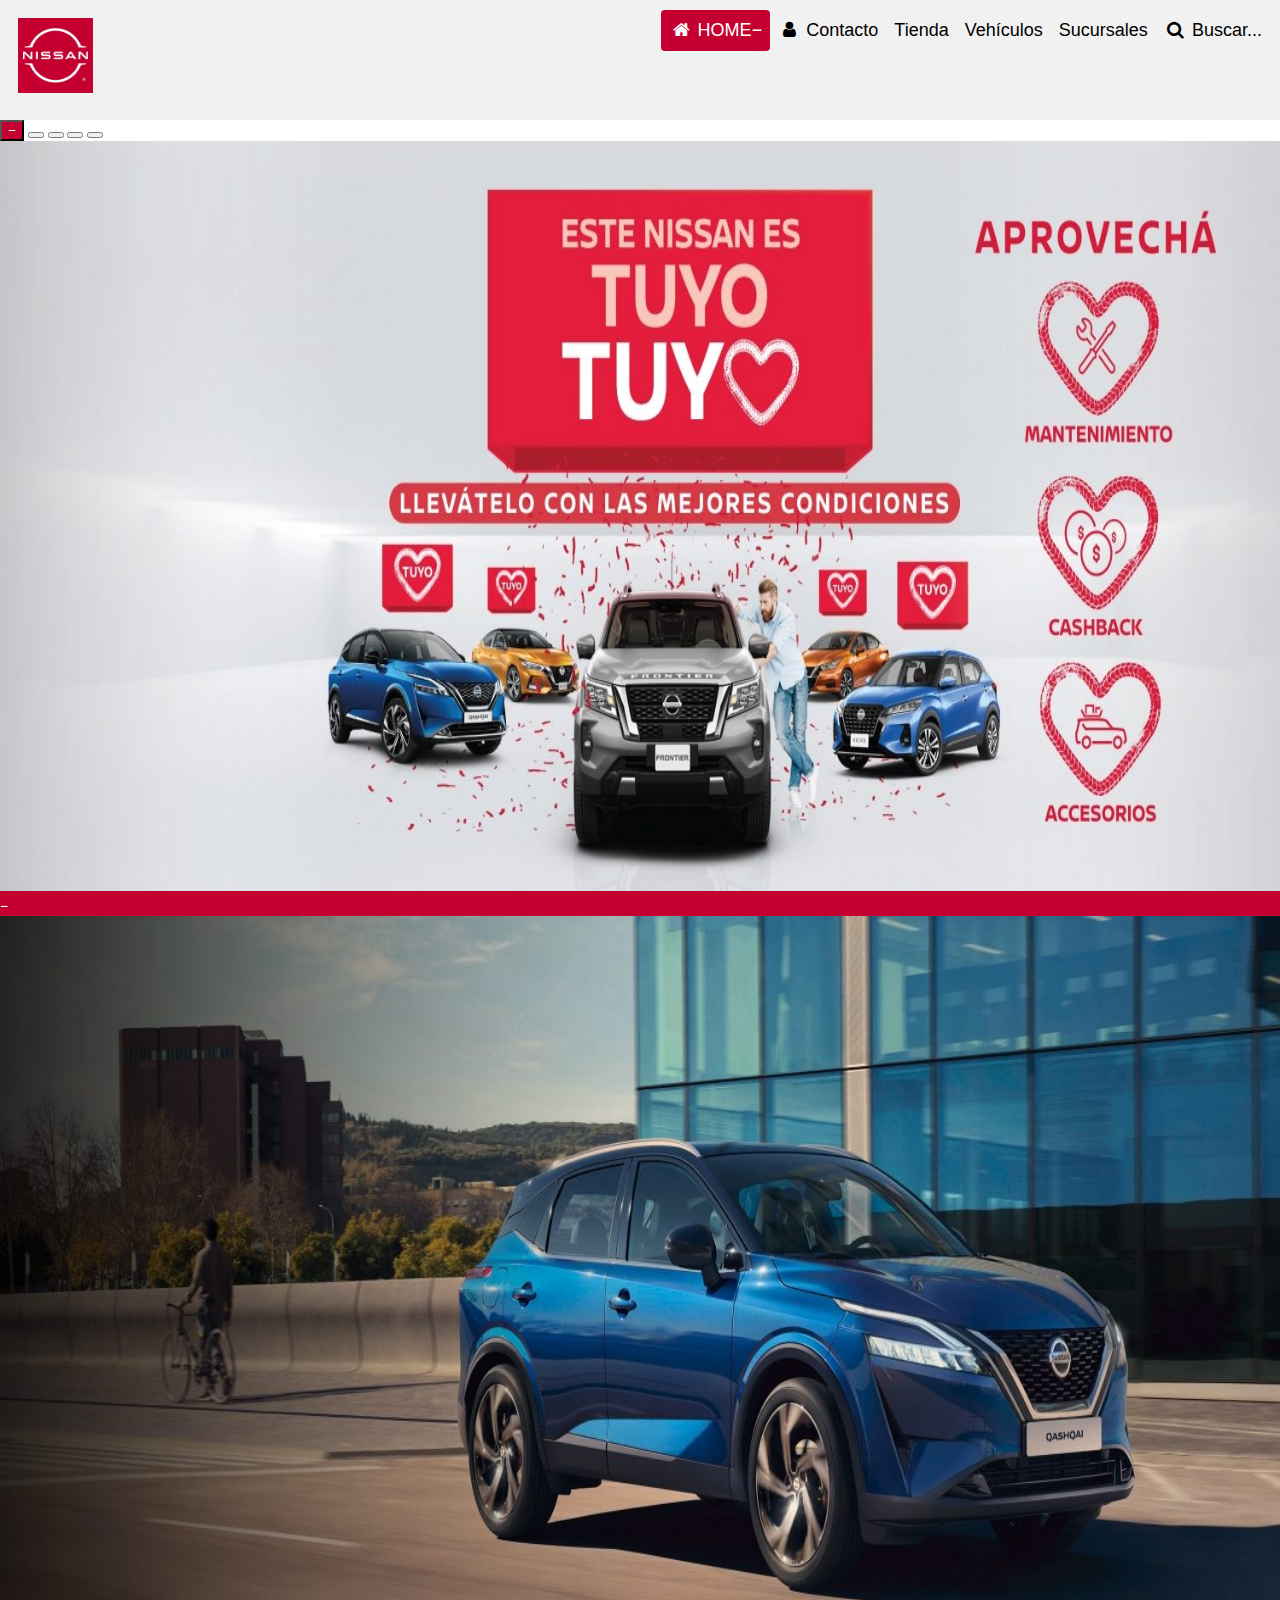
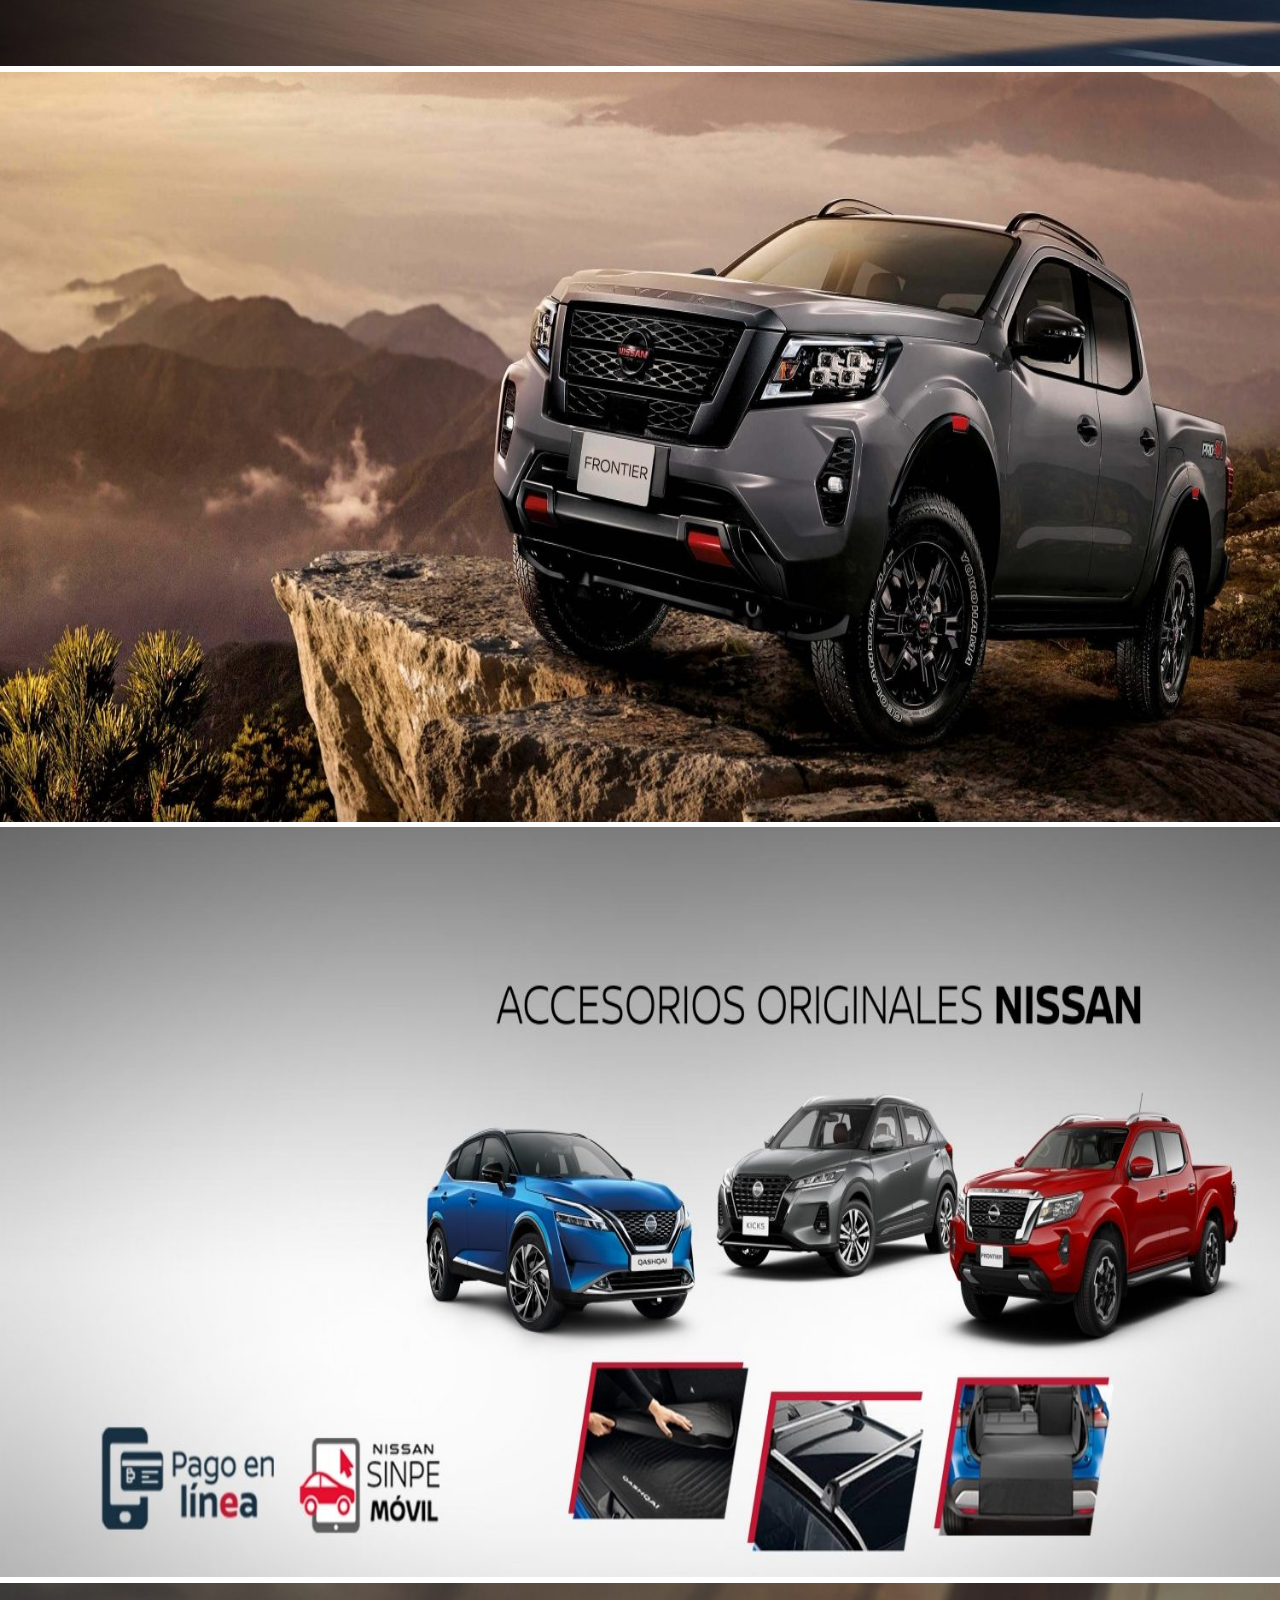
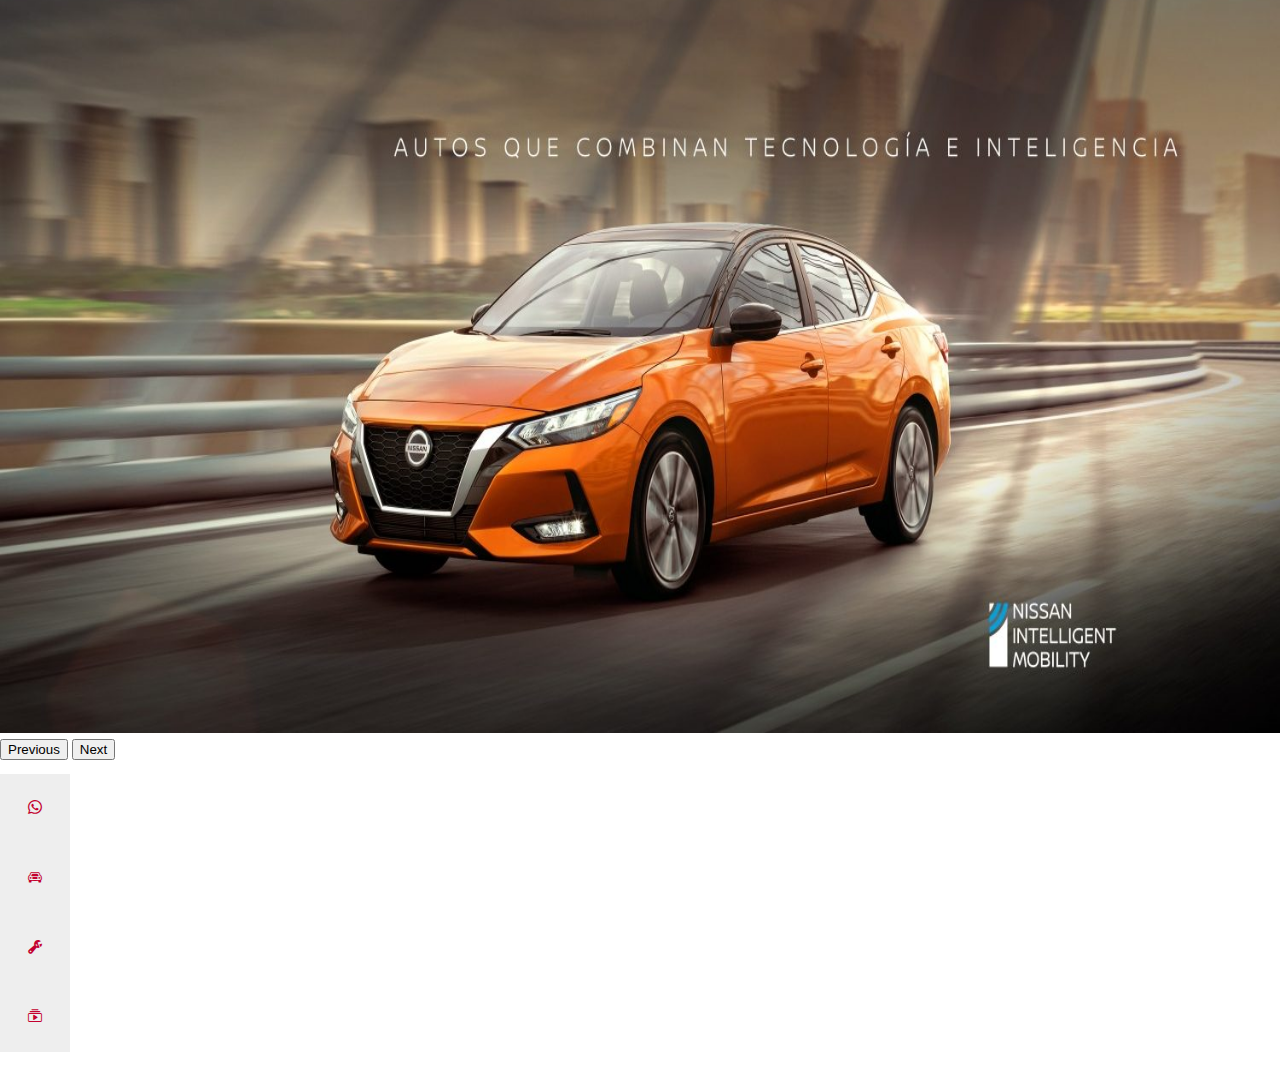
==== commit 5e42fa63: "Merge pull request #31 from mmorac/navbar2" ====
--- a/index.html
+++ b/index.html
@@ -17,11 +17,26 @@
     <link rel="stylesheet" href="styles/style.css">
     <!--AGREGANDO REFERENCIA AL JS PROPIO-->
     <script language="JavaScript" type="text/javascript" src="scripts/script.js"></script>
+    <!--Iconos NUEVO-->
+    <link rel="stylesheet" href="https://cdnjs.cloudflare.com/ajax/libs/font-awesome/4.7.0/css/font-awesome.min.css">
     <!-- TÍTULO DE LA PÁGINA-->
     <title>Venta de Vehículos</title>
 </head>
 <body>
     <!--NAVBAR VA AQUÍ-->
+    <div class="header">
+      <a href="#default" class="logo"><img src="img/logo.jpg" alt=""></a>
+      <div class="header-right">
+        <a class="active" href="#home"><i class="fa fa-fw fa-home"></i> HOME</a>
+        <a href="#contact"><i class="fa fa-fw fa-user"></i> Contacto </a>
+        <a href="#about"> <i class="fa-regular fa-store"></i> Tienda </a>
+        <a href="#about"> <i class="fa-solid fa-cars"></i> Vehículos </a>
+        <a href="#about"><i class="fa-solid fa-car-building"></i> Sucursales </a>
+        <a href=""><i class="fa fa-fw fa-search"></i> Buscar... </a>
+      </div>
+    </div>
+
+
     <!--SLIDER VA AQUÍ-->
 
     <div class="carousel-mail">
@@ -94,73 +109,8 @@
         </ul>
       </nav>
 
-      <!-- FOOTER VA AQUI -->
-      <div class="container-fluid text-white footer">
-        <div class="row pt-3 sub-footer text-center">
-          <!-- vehiculos nissan -->
-          <div class="col-xs-12 col-md-6 col-lg-3">
-            <p class="h5 mb-4 text-uppercase">Vehiculos Nissan</p>
-            <div class="mb-3">
-              <a href="#" class="text-decoration-none">Vehículos Nuevos</a>
-            </div>
-            <div class="mb-3">
-              <a href="#" class="text-decoration-none">Puntos de Venta</a>
-            </div>
-            <div class="mb-3">
-              <a href="#" class="text-decoration-none">Campaña Air Bags</a>
-            </div>
-          </div>
-          <!-- ofertas y promociones -->
-          <div class="col-xs-12 col-md-6 col-lg-3">
-            <p class="h5 mb-4 text-uppercase">ofertas y promociones</p>
-            <div class="mb-3">
-              <a href="#" class="text-decoration-none">Post Venta</a>
-            </div>
-            <div class="mb-3">
-              <a href="#" class="text-decoration-none">Partes y Accesorios</a>
-            </div>
-          </div>
-          <!-- servicio al cliente -->
-          <div class="col-xs-12 col-md-6 col-lg-3">
-            <p class="h5 mb-4 text-uppercase">Servicio al Cliente</p>
-            <div class="mb-3">
-              <a href="#" class="text-decoration-none">Cotice Autos Nuevos</a>
-            </div>
-            <div class="mb-3">
-              <a href="#" class="text-decoration-none">Citas Taller de Servicio</a>
-            </div>
-            <div class="mb-3">
-              <a href="#" class="text-decoration-none">WhatsApp Servicio al Cliente</a>
-            </div>
-          </div>
-          <!-- nissan social -->
-          <div class="col-xs-12 col-md-6 col-lg-3">
-            <p class="h5 mb-4 text-uppercase">Nissan Social</p>
-            <div class="icons">
-              <a href="#" class="bi bi-facebook"></a>
-              <a href="#" class="bi bi-twitter"></a>
-              <a href="#" class="bi bi-youtube"></a>
-              <a href="#" class="bi bi-instagram"></a>
-            </div>
-          </div>
-        </div>
-        <!-- final negro del footer -->
-        <div class="sp-footer pt-3">
-          <div class="row">
-            <div class="col-xs-12 col-md-6">
-              <a href="#" class="text-start text-decoration-none">Sitio Global</a>
-            </div>
-              <div class="col-xs-12 col-md-3 col-lg-2">
-                <a href="#" class="text-decoration-none">Privacidad</a>
-              </div>
-              <div class="col-xs-12 col-md-3 col-lg-2">
-                <a href="#" class="text-decoration-none">Términos y Condiciones</a>
-              </div>
-              <div class="col-xs-12 col-md-3 col-lg-2">
-                <p class="copyright-text">© Nissan 2022</p>
-              </div>
-          </div>
-        </div>
-      </div>      
+
+
+           
 </body>
 </html>--- a/styles/style.css
+++ b/styles/style.css
@@ -7,13 +7,12 @@
 }
 */
 body {
-    padding: 100px 0 0 0;
+    /*padding: 100px 0;*/ /*nuevo*/
 	font-family: 'Montserrat', sans-serif;
 	font-size: 14px;
     line-height:1.4;
-	display: flex;
-	flex-direction: column;
-	min-height: 100vh;
+	margin: 0; /*nuevo*/
+	
 }
 
 nav {
@@ -89,7 +88,6 @@
 
 .menuflotante{
     padding-left: 0;
-	float: left;
 }
 
 /* Footer */
@@ -648,3 +646,72 @@
 	height: 12em;
 }
 
+/*NAVBAR*/
+
+
+  
+  .header {
+	
+
+	background-color: #f1f1f1;
+	padding: 10px 10px;
+	position: fixed;
+  	top: 0;
+	width: 100%;
+	height: 120px;
+	text-align: center;
+	justify-content: center;
+
+  }
+  
+  .header a {
+	float: left;
+	color: black;
+	text-align: center;
+	padding: 8px;
+	text-decoration: none;
+	font-size: 18px; 
+	/* line-height: 25px; */
+	border-radius: 4px;
+	
+  }
+  
+
+  
+  .header a:hover {
+	background-color: #ddd;
+	color: black;
+	text-transform: none;
+  }
+  
+  .header a.active {
+	background-color: #c3002f;
+	color: white;
+	text-decoration: none;
+  }
+  
+  .header-right {
+	float: right;
+	align-items: center;
+  }
+  
+  @media screen and (max-width: 500px) {
+	.header a {
+	  float: none;
+	  display: block;
+	  text-align: left;
+	}
+	
+	.header-right {
+	  float: none;
+	}
+
+  }
+
+  .carousel-mail{
+	margin-top: 120px;
+  }
+
+  .header img{
+	width: 75px;
+  }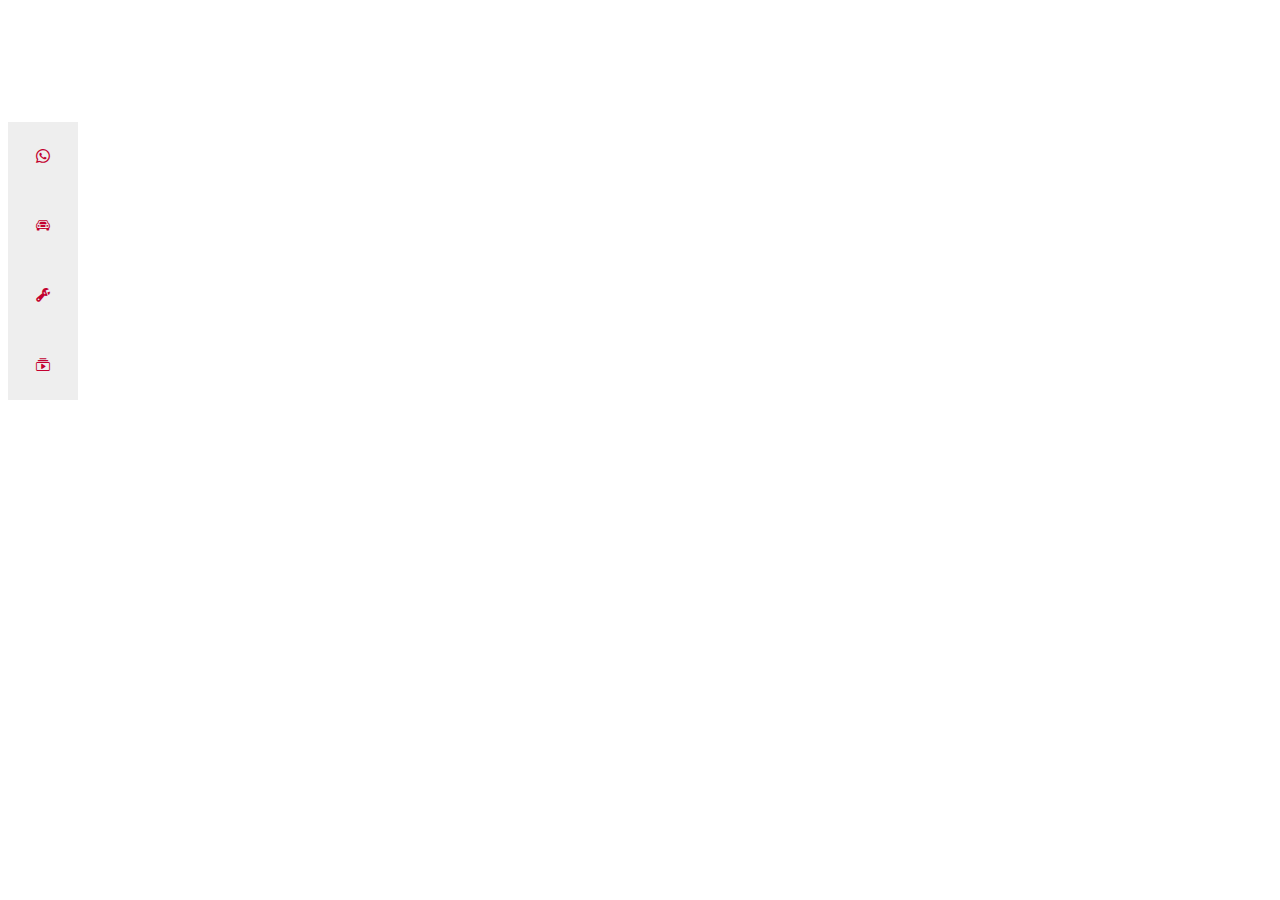
==== commit 88c93f60: "Revert "Navbar2"" ====
--- a/index.html
+++ b/index.html
@@ -6,8 +6,6 @@
     <meta name="viewport" content="width=device-width, initial-scale=1.0">
     <!--AGREGANDO REFERENCIA A JQUERY-->
     <script src="https://code.jquery.com/jquery-3.1.1.min.js"></script>
-    <!--REFERENCIA A BOOTSTRAP 5.2-->
-    <link href="https://cdn.jsdelivr.net/npm/bootstrap@5.2.0/dist/css/bootstrap.min.css" rel="stylesheet" integrity="sha384-gH2yIJqKdNHPEq0n4Mqa/HGKIhSkIHeL5AyhkYV8i59U5AR6csBvApHHNl/vI1Bx" crossorigin="anonymous">
     <!--AGREGANDO BOOTSTRAP 5.2-->
     <script src="https://cdn.jsdelivr.net/npm/@popperjs/core@2.11.5/dist/umd/popper.min.js" integrity="sha384-Xe+8cL9oJa6tN/veChSP7q+mnSPaj5Bcu9mPX5F5xIGE0DVittaqT5lorf0EI7Vk" crossorigin="anonymous"></script>
     <script src="https://cdn.jsdelivr.net/npm/bootstrap@5.2.0/dist/js/bootstrap.min.js" integrity="sha384-ODmDIVzN+pFdexxHEHFBQH3/9/vQ9uori45z4JjnFsRydbmQbmL5t1tQ0culUzyK" crossorigin="anonymous"></script>    
@@ -17,66 +15,12 @@
     <link rel="stylesheet" href="styles/style.css">
     <!--AGREGANDO REFERENCIA AL JS PROPIO-->
     <script language="JavaScript" type="text/javascript" src="scripts/script.js"></script>
-    <!--Iconos NUEVO-->
-    <link rel="stylesheet" href="https://cdnjs.cloudflare.com/ajax/libs/font-awesome/4.7.0/css/font-awesome.min.css">
     <!-- TÍTULO DE LA PÁGINA-->
     <title>Venta de Vehículos</title>
 </head>
 <body>
     <!--NAVBAR VA AQUÍ-->
-    <div class="header">
-      <a href="#default" class="logo"><img src="img/logo.jpg" alt=""></a>
-      <div class="header-right">
-        <a class="active" href="#home"><i class="fa fa-fw fa-home"></i> HOME</a>
-        <a href="#contact"><i class="fa fa-fw fa-user"></i> Contacto </a>
-        <a href="#about"> <i class="fa-regular fa-store"></i> Tienda </a>
-        <a href="#about"> <i class="fa-solid fa-cars"></i> Vehículos </a>
-        <a href="#about"><i class="fa-solid fa-car-building"></i> Sucursales </a>
-        <a href=""><i class="fa fa-fw fa-search"></i> Buscar... </a>
-      </div>
-    </div>
-
-
     <!--SLIDER VA AQUÍ-->
-
-    <div class="carousel-mail">
-      <div id="carouselExampleIndicators" class="carousel slide" data-bs-ride="true">
-          <div class="carousel-indicators">
-            <button type="button" data-bs-target="#carouselExampleIndicators" data-bs-slide-to="0" class="active" aria-current="true" aria-label="Slide 1"></button>
-            <button type="button" data-bs-target="#carouselExampleIndicators" data-bs-slide-to="1" aria-label="Slide 2"></button>
-            <button type="button" data-bs-target="#carouselExampleIndicators" data-bs-slide-to="2" aria-label="Slide 3"></button>
-            <button type="button" data-bs-target="#carouselExampleIndicators" data-bs-slide-to="3" aria-label="Slide 4"></button>
-            <button type="button" data-bs-target="#carouselExampleIndicators" data-bs-slide-to="4" aria-label="Slide 5"></button>
-          </div>
-          <div class="carousel-inner">
-            <div class="carousel-item active">
-              <img class="imgCarousel" src="img/car-1.jpg" class="d-block w-100" alt="...">
-            </div>
-            <div class="carousel-item">
-              <img class="imgCarousel" src="img/car-2.jpg" class="d-block w-100" alt="...">
-            </div>
-            <div class="carousel-item">
-              <img class="imgCarousel" src="img/car-3.jpg" class="d-block w-100" alt="...">
-            </div>
-            <div class="carousel-item">
-              <img class="imgCarousel" src="img/car-4.jpg" class="d-block w-100" alt="...">
-            </div>
-            <div class="carousel-item">
-              <img class="imgCarousel" src="img/car-5.jpg" class="d-block w-100" alt="...">
-            </div>
-          </div>
-          <button class="carousel-control-prev" type="button" data-bs-target="#carouselExampleIndicators" data-bs-slide="prev">
-            <span class="carousel-control-prev-icon" aria-hidden="true"></span>
-            <span class="visually-hidden">Previous</span>
-          </button>
-          <button class="carousel-control-next" type="button" data-bs-target="#carouselExampleIndicators" data-bs-slide="next">
-            <span class="carousel-control-next-icon" aria-hidden="true"></span>
-            <span class="visually-hidden">Next</span>
-          </button>
-        </div>
-
-  </div>
-   
     <!--RESTO DEL BODY-->
     <div class="container-xl text-center mt-5 text-uppercase" id="listaautos">
 
@@ -108,9 +52,6 @@
           </li>
         </ul>
       </nav>
-
-
-
            
 </body>
 </html>--- a/styles/style.css
+++ b/styles/style.css
@@ -7,12 +7,11 @@
 }
 */
 body {
-    /*padding: 100px 0;*/ /*nuevo*/
+    padding: 100px 0;
 	font-family: 'Montserrat', sans-serif;
 	font-size: 14px;
     line-height:1.4;
-	margin: 0; /*nuevo*/
-	
+
 }
 
 nav {
@@ -646,72 +645,3 @@
 	height: 12em;
 }
 
-/*NAVBAR*/
-
-
-  
-  .header {
-	
-
-	background-color: #f1f1f1;
-	padding: 10px 10px;
-	position: fixed;
-  	top: 0;
-	width: 100%;
-	height: 120px;
-	text-align: center;
-	justify-content: center;
-
-  }
-  
-  .header a {
-	float: left;
-	color: black;
-	text-align: center;
-	padding: 8px;
-	text-decoration: none;
-	font-size: 18px; 
-	/* line-height: 25px; */
-	border-radius: 4px;
-	
-  }
-  
-
-  
-  .header a:hover {
-	background-color: #ddd;
-	color: black;
-	text-transform: none;
-  }
-  
-  .header a.active {
-	background-color: #c3002f;
-	color: white;
-	text-decoration: none;
-  }
-  
-  .header-right {
-	float: right;
-	align-items: center;
-  }
-  
-  @media screen and (max-width: 500px) {
-	.header a {
-	  float: none;
-	  display: block;
-	  text-align: left;
-	}
-	
-	.header-right {
-	  float: none;
-	}
-
-  }
-
-  .carousel-mail{
-	margin-top: 120px;
-  }
-
-  .header img{
-	width: 75px;
-  }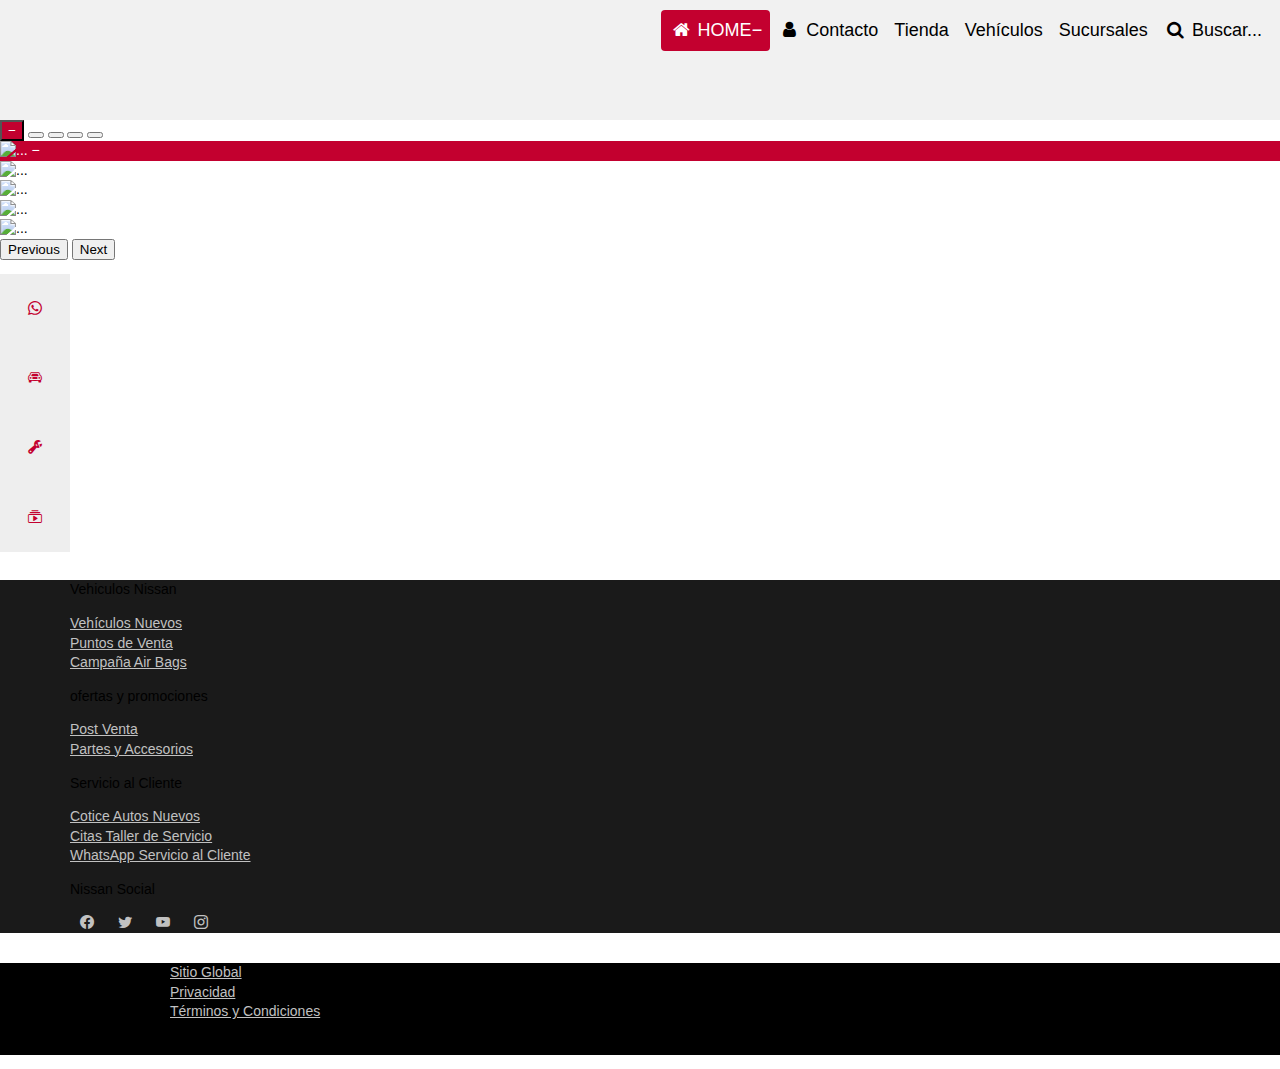
==== commit 729a6e3a: "Merge branch 'develop' into navbar2" ====
--- a/index.html
+++ b/index.html
@@ -6,6 +6,8 @@
     <meta name="viewport" content="width=device-width, initial-scale=1.0">
     <!--AGREGANDO REFERENCIA A JQUERY-->
     <script src="https://code.jquery.com/jquery-3.1.1.min.js"></script>
+    <!--REFERENCIA A BOOTSTRAP 5.2-->
+    <link href="https://cdn.jsdelivr.net/npm/bootstrap@5.2.0/dist/css/bootstrap.min.css" rel="stylesheet" integrity="sha384-gH2yIJqKdNHPEq0n4Mqa/HGKIhSkIHeL5AyhkYV8i59U5AR6csBvApHHNl/vI1Bx" crossorigin="anonymous">
     <!--AGREGANDO BOOTSTRAP 5.2-->
     <script src="https://cdn.jsdelivr.net/npm/@popperjs/core@2.11.5/dist/umd/popper.min.js" integrity="sha384-Xe+8cL9oJa6tN/veChSP7q+mnSPaj5Bcu9mPX5F5xIGE0DVittaqT5lorf0EI7Vk" crossorigin="anonymous"></script>
     <script src="https://cdn.jsdelivr.net/npm/bootstrap@5.2.0/dist/js/bootstrap.min.js" integrity="sha384-ODmDIVzN+pFdexxHEHFBQH3/9/vQ9uori45z4JjnFsRydbmQbmL5t1tQ0culUzyK" crossorigin="anonymous"></script>    
@@ -15,12 +17,66 @@
     <link rel="stylesheet" href="styles/style.css">
     <!--AGREGANDO REFERENCIA AL JS PROPIO-->
     <script language="JavaScript" type="text/javascript" src="scripts/script.js"></script>
+    <!--Iconos NUEVO-->
+    <link rel="stylesheet" href="https://cdnjs.cloudflare.com/ajax/libs/font-awesome/4.7.0/css/font-awesome.min.css">
     <!-- TÍTULO DE LA PÁGINA-->
     <title>Venta de Vehículos</title>
 </head>
 <body>
     <!--NAVBAR VA AQUÍ-->
+    <div class="header">
+      <a href="#default" class="logo"><img src="img/logo.jpg" alt=""></a>
+      <div class="header-right">
+        <a class="active" href="#home"><i class="fa fa-fw fa-home"></i> HOME</a>
+        <a href="#contact"><i class="fa fa-fw fa-user"></i> Contacto </a>
+        <a href="#about"> <i class="fa-regular fa-store"></i> Tienda </a>
+        <a href="#about"> <i class="fa-solid fa-cars"></i> Vehículos </a>
+        <a href="#about"><i class="fa-solid fa-car-building"></i> Sucursales </a>
+        <a href=""><i class="fa fa-fw fa-search"></i> Buscar... </a>
+      </div>
+    </div>
+
+
     <!--SLIDER VA AQUÍ-->
+
+    <div class="carousel-mail">
+      <div id="carouselExampleIndicators" class="carousel slide" data-bs-ride="true">
+          <div class="carousel-indicators">
+            <button type="button" data-bs-target="#carouselExampleIndicators" data-bs-slide-to="0" class="active" aria-current="true" aria-label="Slide 1"></button>
+            <button type="button" data-bs-target="#carouselExampleIndicators" data-bs-slide-to="1" aria-label="Slide 2"></button>
+            <button type="button" data-bs-target="#carouselExampleIndicators" data-bs-slide-to="2" aria-label="Slide 3"></button>
+            <button type="button" data-bs-target="#carouselExampleIndicators" data-bs-slide-to="3" aria-label="Slide 4"></button>
+            <button type="button" data-bs-target="#carouselExampleIndicators" data-bs-slide-to="4" aria-label="Slide 5"></button>
+          </div>
+          <div class="carousel-inner">
+            <div class="carousel-item active">
+              <img class="imgCarousel" src="img/car-1.jpg" class="d-block w-100" alt="...">
+            </div>
+            <div class="carousel-item">
+              <img class="imgCarousel" src="img/car-2.jpg" class="d-block w-100" alt="...">
+            </div>
+            <div class="carousel-item">
+              <img class="imgCarousel" src="img/car-3.jpg" class="d-block w-100" alt="...">
+            </div>
+            <div class="carousel-item">
+              <img class="imgCarousel" src="img/car-4.jpg" class="d-block w-100" alt="...">
+            </div>
+            <div class="carousel-item">
+              <img class="imgCarousel" src="img/car-5.jpg" class="d-block w-100" alt="...">
+            </div>
+          </div>
+          <button class="carousel-control-prev" type="button" data-bs-target="#carouselExampleIndicators" data-bs-slide="prev">
+            <span class="carousel-control-prev-icon" aria-hidden="true"></span>
+            <span class="visually-hidden">Previous</span>
+          </button>
+          <button class="carousel-control-next" type="button" data-bs-target="#carouselExampleIndicators" data-bs-slide="next">
+            <span class="carousel-control-next-icon" aria-hidden="true"></span>
+            <span class="visually-hidden">Next</span>
+          </button>
+        </div>
+
+  </div>
+   
     <!--RESTO DEL BODY-->
     <div class="container-xl text-center mt-5 text-uppercase" id="listaautos">
 
@@ -52,6 +108,73 @@
           </li>
         </ul>
       </nav>
-           
+      <!-- FOOTER VA AQUI -->
+      <div class="container-fluid text-white footer">
+        <div class="row pt-3 sub-footer text-center">
+          <!-- vehiculos nissan -->
+          <div class="col-xs-12 col-md-6 col-lg-3">
+            <p class="h5 mb-4 text-uppercase">Vehiculos Nissan</p>
+            <div class="mb-3">
+              <a href="#" class="text-decoration-none">Vehículos Nuevos</a>
+            </div>
+            <div class="mb-3">
+              <a href="#" class="text-decoration-none">Puntos de Venta</a>
+            </div>
+            <div class="mb-3">
+              <a href="#" class="text-decoration-none">Campaña Air Bags</a>
+            </div>
+          </div>
+          <!-- ofertas y promociones -->
+          <div class="col-xs-12 col-md-6 col-lg-3">
+            <p class="h5 mb-4 text-uppercase">ofertas y promociones</p>
+            <div class="mb-3">
+              <a href="#" class="text-decoration-none">Post Venta</a>
+            </div>
+            <div class="mb-3">
+              <a href="#" class="text-decoration-none">Partes y Accesorios</a>
+            </div>
+          </div>
+          <!-- servicio al cliente -->
+          <div class="col-xs-12 col-md-6 col-lg-3">
+            <p class="h5 mb-4 text-uppercase">Servicio al Cliente</p>
+            <div class="mb-3">
+              <a href="#" class="text-decoration-none">Cotice Autos Nuevos</a>
+            </div>
+            <div class="mb-3">
+              <a href="#" class="text-decoration-none">Citas Taller de Servicio</a>
+            </div>
+            <div class="mb-3">
+              <a href="#" class="text-decoration-none">WhatsApp Servicio al Cliente</a>
+            </div>
+          </div>
+          <!-- nissan social -->
+          <div class="col-xs-12 col-md-6 col-lg-3">
+            <p class="h5 mb-4 text-uppercase">Nissan Social</p>
+            <div class="icons">
+              <a href="#" class="bi bi-facebook"></a>
+              <a href="#" class="bi bi-twitter"></a>
+              <a href="#" class="bi bi-youtube"></a>
+              <a href="#" class="bi bi-instagram"></a>
+            </div>
+          </div>
+        </div>
+        <!-- final negro del footer -->
+        <div class="sp-footer pt-3">
+          <div class="row">
+            <div class="col-xs-12 col-md-6">
+              <a href="#" class="text-start text-decoration-none">Sitio Global</a>
+            </div>
+              <div class="col-xs-12 col-md-3 col-lg-2">
+                <a href="#" class="text-decoration-none">Privacidad</a>
+              </div>
+              <div class="col-xs-12 col-md-3 col-lg-2">
+                <a href="#" class="text-decoration-none">Términos y Condiciones</a>
+              </div>
+              <div class="col-xs-12 col-md-3 col-lg-2">
+                <p class="copyright-text">© Nissan 2022</p>
+              </div>
+          </div>
+        </div>
+      </div>
 </body>
 </html>--- a/styles/style.css
+++ b/styles/style.css
@@ -7,11 +7,14 @@
 }
 */
 body {
-    padding: 100px 0;
+    /*padding: 100px 0;*/ /*nuevo*/
 	font-family: 'Montserrat', sans-serif;
 	font-size: 14px;
     line-height:1.4;
-
+	margin: 0; /*nuevo*/
+	display: flex;
+	flex-direction: column;
+	min-height: 100vh;
 }
 
 nav {
@@ -87,6 +90,7 @@
 
 .menuflotante{
     padding-left: 0;
+	float: left;
 }
 
 /* Footer */
@@ -645,3 +649,72 @@
 	height: 12em;
 }
 
+/*NAVBAR*/
+
+
+  
+  .header {
+	
+
+	background-color: #f1f1f1;
+	padding: 10px 10px;
+	position: fixed;
+  	top: 0;
+	width: 100%;
+	height: 120px;
+	text-align: center;
+	justify-content: center;
+
+  }
+  
+  .header a {
+	float: left;
+	color: black;
+	text-align: center;
+	padding: 8px;
+	text-decoration: none;
+	font-size: 18px; 
+	/* line-height: 25px; */
+	border-radius: 4px;
+	
+  }
+  
+
+  
+  .header a:hover {
+	background-color: #ddd;
+	color: black;
+	text-transform: none;
+  }
+  
+  .header a.active {
+	background-color: #c3002f;
+	color: white;
+	text-decoration: none;
+  }
+  
+  .header-right {
+	float: right;
+	align-items: center;
+  }
+  
+  @media screen and (max-width: 500px) {
+	.header a {
+	  float: none;
+	  display: block;
+	  text-align: left;
+	}
+	
+	.header-right {
+	  float: none;
+	}
+
+  }
+
+  .carousel-mail{
+	margin-top: 120px;
+  }
+
+  .header img{
+	width: 75px;
+  }